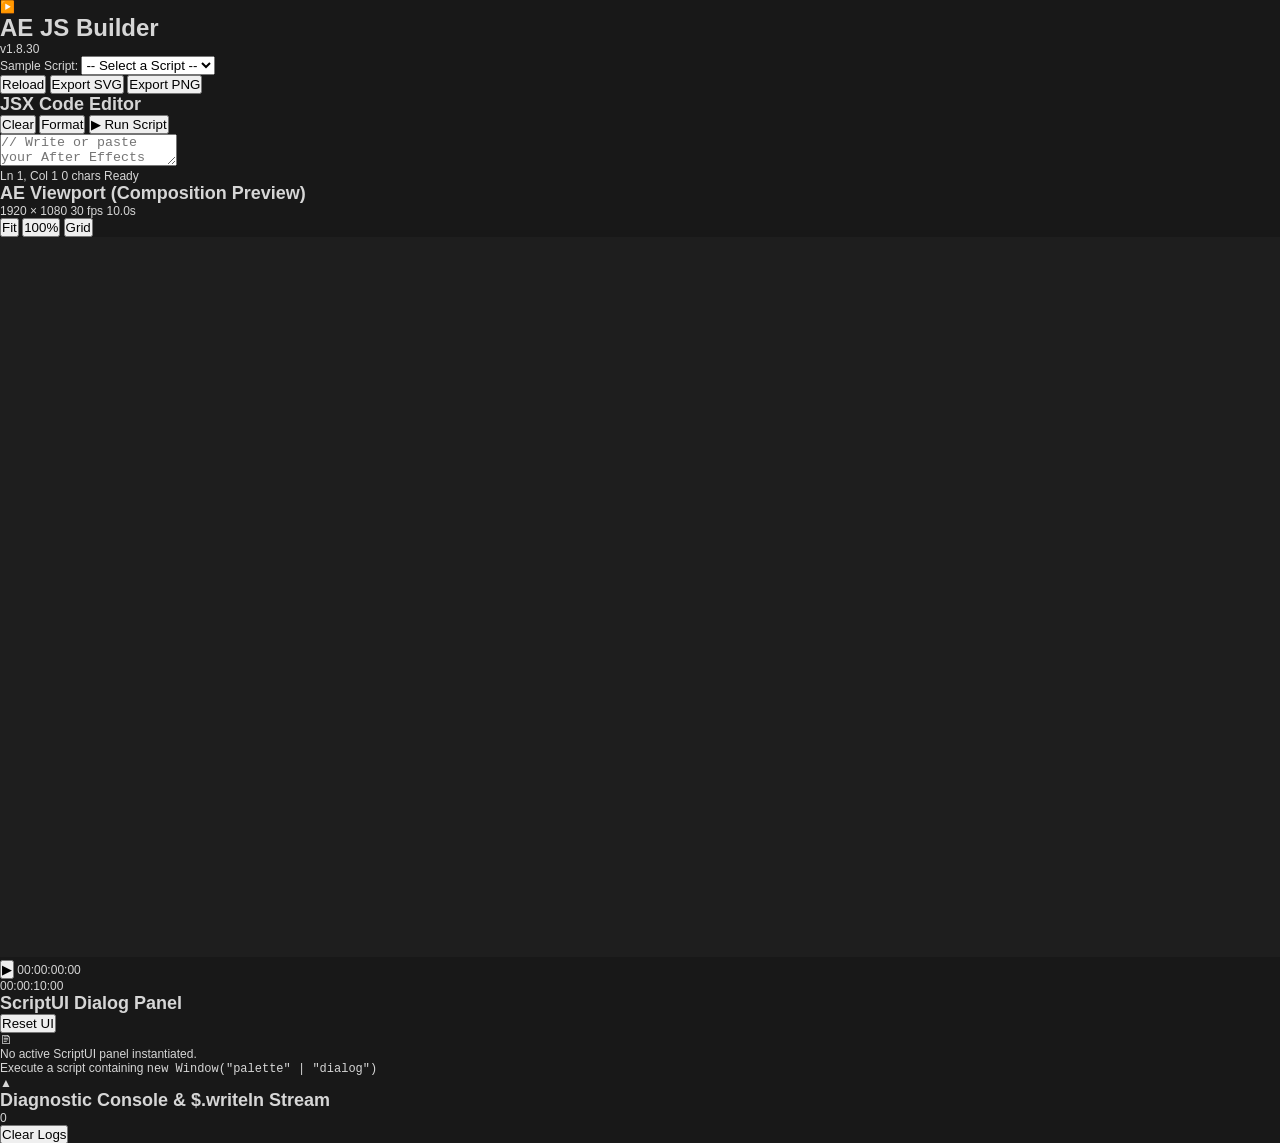
==== index.html @ 7dab16d4 "fix(divide): robust line wrapping for box text, clean point-text line/word creation and baseline loc" ====
<!DOCTYPE html>
<html lang="en">
<head>
    <meta charset="UTF-8">
    <meta name="viewport" content="width=device-width, initial-scale=1.0">
    <title>AE JS Builder - Adobe After Effects Web Simulator</title>
    <link rel="icon" type="image/x-icon" href="favicon.ico">
    <link rel="icon" type="image/png" href="favicon.png">
    <link rel="stylesheet" href="style.css?v=1.6.5">
</head>
<body>
    <div id="app">
        <!-- Top Navigation Bar -->
        <header id="top-bar">
            <div class="logo">
                <span class="logo-icon">&#9654;</span>
                <h1>AE JS Builder</h1>
                <span class="version-badge">v1.8.30</span>
            </div>
            
            <div class="header-controls">
                <!-- Script Selector Dropdown -->
                <div class="script-selector-container">
                    <label for="script-dropdown">Sample Script:</label>
                    <select id="script-dropdown">
                        <option value="">-- Select a Script --</option>
                    </select>
                </div>

                <div class="header-btn-group">
                    <button id="btn-load-sample" class="secondary-btn" title="Reload Selected Script">Reload</button>
                    <button id="btn-export-svg" class="secondary-btn" title="Export Composition as SVG">Export SVG</button>
                    <button id="btn-export-png" class="secondary-btn" title="Export Composition as PNG">Export PNG</button>
                </div>
            </div>
        </header>

        <!-- Main Workspace (Editor + Viewport + ScriptUI) -->
        <main id="workspace">
            <!-- Left Pane: Code Editor -->
            <section id="editor-pane" class="panel">
                <div class="panel-header">
                    <h2>JSX Code Editor</h2>
                    <div class="panel-actions">
                        <button id="btn-clear" class="icon-btn" title="Clear Code">Clear</button>
                        <button id="btn-format" class="icon-btn" title="Format Code">Format</button>
                        <button id="btn-run" class="primary-btn" title="Execute Script (Ctrl+Enter)">
                            <span class="play-icon">&#9654;</span> Run Script
                        </button>
                    </div>
                </div>
                <div class="editor-container">
                    <textarea id="code-editor" spellcheck="false" placeholder="// Write or paste your After Effects JSX code here..."></textarea>
                </div>
                <div class="editor-status-bar">
                    <span id="cursor-pos">Ln 1, Col 1</span>
                    <span id="char-count">0 chars</span>
                    <span id="auto-run-indicator" class="status-indicator">Ready</span>
                </div>
            </section>

            <!-- Center Divider -->
            <div id="divider-editor-viewport" class="resizer horizontal-resizer"></div>

            <!-- Center Pane: AE Composition Viewport -->
            <section id="viewport-pane" class="panel">
                <div class="panel-header">
                    <h2>AE Viewport (Composition Preview)</h2>
                    <div class="viewport-info">
                        <span id="comp-resolution">1920 &times; 1080</span>
                        <span id="comp-framerate">30 fps</span>
                        <span id="comp-duration">10.0s</span>
                    </div>
                    <div class="panel-actions">
                        <button id="btn-fit-view" class="icon-btn" title="Fit to Screen">Fit</button>
                        <button id="btn-100-view" class="icon-btn" title="Actual Size (100%)">100%</button>
                        <button id="btn-toggle-grid" class="icon-btn" title="Toggle Composition Grid">Grid</button>
                    </div>
                </div>

                <!-- Canvas / SVG Render Area -->
                <div id="viewport-stage" class="stage-container">
                    <div id="composition-frame" class="composition-artboard">
                        <svg id="ae-svg-canvas" width="100%" height="100%" viewBox="0 0 1920 1080" preserveAspectRatio="xMidYMid meet">
                            <!-- Background Composition Layer -->
                            <rect id="comp-bg" width="100%" height="100%" fill="#1e1e1e" />
                            <!-- Rendered AE Layers Stack Container -->
                            <g id="ae-layers-container"></g>
                        </svg>
                    </div>
                </div>

                <!-- Timeline / Playback Scrubber -->
                <div class="timeline-bar">
                    <button id="btn-play-pause" class="playback-btn" title="Play / Pause Spacebar">&#9654;</button>
                    <span id="timecode-display" class="timecode">00:00:00:00</span>
                    <div class="scrubber-track" id="scrubber-track">
                        <div class="scrubber-playhead" id="scrubber-playhead" style="left: 0%;"></div>
                        <div class="scrubber-progress" id="scrubber-progress" style="width: 0%;"></div>
                    </div>
                    <span id="duration-display" class="duration-code">00:00:10:00</span>
                </div>
            </section>

            <!-- Right Divider -->
            <div id="divider-viewport-scriptui" class="resizer horizontal-resizer"></div>

            <!-- Right Pane: ScriptUI Native Dialog Emulator -->
            <section id="scriptui-pane" class="panel">
                <div class="panel-header">
                    <h2>ScriptUI Dialog Panel</h2>
                    <div class="panel-actions">
                        <button id="btn-reset-ui" class="icon-btn" title="Reset UI Dialog">Reset UI</button>
                    </div>
                </div>
                <div id="scriptui-dialog-host" class="scriptui-host-container">
                    <!-- Virtual ScriptUI Window / Palette is generated dynamically here -->
                    <div id="scriptui-placeholder" class="empty-state">
                        <span class="empty-icon">&#128441;</span>
                        <p>No active ScriptUI panel instantiated.</p>
                        <p class="subtext">Execute a script containing <code>new Window("palette" | "dialog")</code></p>
                    </div>
                </div>
            </section>
        </main>

        <!-- Bottom Console / Diagnostic Log Pane -->
        <footer id="console-pane" class="panel collapsed">
            <div class="panel-header" id="console-toggle-bar">
                <div class="console-title">
                    <span class="console-chevron">&#9650;</span>
                    <h2>Diagnostic Console &amp; $.writeln Stream</h2>
                    <span id="log-count" class="badge">0</span>
                </div>
                <div class="panel-actions">
                    <button id="btn-clear-console" class="icon-btn" title="Clear Console Output">Clear Logs</button>
                </div>
            </div>
            <div class="console-output-container">
                <pre id="console-output"></pre>
            </div>
        </footer>
    </div>

    <!-- JavaScript Modules -->
    <script src="js/html-to-image.js"></script>
    <script src="js/ae-core.js?v=1.8.30"></script>
    <script src="js/scriptui.js?v=1.8.30"></script>
    <script src="js/windows-color-picker.js?v=1.8.30"></script>
    <script src="js/ae-renderer.js?v=1.8.30"></script>
    <script src="jsx/manifest.js?v=1.8.30"></script>
    <script src="samples/manifest.js?v=1.8.30"></script>
    <script src="js/presets.js?v=1.8.30"></script>
    <script src="js/app.js?v=1.8.30"></script>
</body>
</html>
---- style.css ----
/* =========================================================
   After Effects Dark Theme CSS & 3D Comp Viewport Styling
   ========================================================= */

@import url('https://fonts.googleapis.com/css2?family=Noto+Color+Emoji&display=swap');

:root {
    --bg-darkest: #181818;
    --bg-darker: #202020;
    --bg-panel: #262626;
    --bg-row-even: #252525;
    --bg-row-odd: #2a2a2a;
    --bg-header: #2f2f2f;
    --border-color: #383838;
    --border-light: #484848;
    --text-primary: #d6d6d6;
    --text-muted: #888888;
    --ae-blue: #2c8cff;
    --ae-blue-hover: #54a3ff;
    --ae-gold: #ffbe26;
    --ae-red: #ff4757;
    --ae-green: #2ed573;
    --accent: #1473e6;
    --font-ui: -apple-system, BlinkMacSystemFont, "Segoe UI", Roboto, Helvetica, Arial, "Noto Color Emoji", "Apple Color Emoji", "Segoe UI Emoji", sans-serif;
    --font-mono: "Cascadia Code", "Fira Code", Consolas, Monaco, monospace;
}

* {
    box-sizing: border-box;
    margin: 0;
    padding: 0;
    user-select: none;
}

body {
    background-color: var(--bg-darkest);
    color: var(--text-primary);
    font-family: var(--font-ui);
    font-size: 12px;
    height: 100vh;
    overflow: hidden;
    display: flex;
    flex-direction: column;
}

/* -------------------------------------------------------------
   Top Navigation Bar
   ------------------------------------------------------------- */
.ae-topbar {
    height: 42px;
    background-color: var(--bg-header);
    border-bottom: 1px solid var(--border-color);
    display: flex;
    align-items: center;
    justify-content: space-between;
    padding: 0 14px;
    flex-shrink: 0;
}

.ae-brand {
    display: flex;
    align-items: center;
    gap: 10px;
    font-weight: 600;
    font-size: 13px;
    letter-spacing: 0.5px;
}

.ae-version-badge {
    font-size: 10px;
    font-weight: 600;
    color: var(--ae-blue);
    background: rgba(44, 140, 255, 0.12);
    border: 1px solid rgba(44, 140, 255, 0.3);
    padding: 1px 7px;
    border-radius: 10px;
    letter-spacing: 0.4px;
    font-family: var(--font-mono);
    user-select: none;
}

.ae-github-link {
    display: inline-flex;
    align-items: center;
    justify-content: center;
    color: var(--text-muted);
    padding: 3px;
    border-radius: 4px;
    transition: color 0.15s ease, background-color 0.15s ease, transform 0.15s ease;
    text-decoration: none;
    margin-left: 2px;
}

.ae-github-link:hover {
    color: #ffffff;
    background-color: rgba(255, 255, 255, 0.12);
    transform: scale(1.1);
}

.ae-badge {
    background-color: #9999ff;
    color: #100030;
    font-weight: 900;
    font-size: 11px;
    padding: 2px 6px;
    border-radius: 3px;
}

.ae-topbar-center {
    display: flex;
    align-items: center;
    gap: 12px;
    margin: 0 auto;
}

.ae-preset-select {
    height: 22px;
    max-height: 22px;
    min-height: 22px;
    box-sizing: border-box;
    background-color: var(--bg-darker);
    color: var(--text-primary);
    border: 1px solid var(--border-light);
    border-radius: 3px;
    padding: 0 6px;
    font-size: 11px;
    line-height: 20px;
    outline: none;
    cursor: pointer;
    vertical-align: middle;
}

.ae-topbar-actions {
    display: flex;
    align-items: center;
    gap: 8px;
}

.ae-btn {
    height: 22px;
    max-height: 22px;
    min-height: 22px;
    box-sizing: border-box;
    background-color: #3a3a3a;
    color: var(--text-primary);
    border: 1px solid var(--border-light);
    border-radius: 3px;
    padding: 0 8px;
    font-size: 11px;
    line-height: 20px;
    cursor: pointer;
    display: inline-flex;
    align-items: center;
    justify-content: center;
    gap: 5px;
    white-space: nowrap;
    flex-shrink: 0;
    appearance: none;
    -webkit-appearance: none;
    transition: background 0.15s, border-color 0.15s;
}

.ae-btn:hover {
    background-color: #484848;
    border-color: #666;
}

.ae-btn-primary {
    background-color: var(--accent);
    color: #fff;
    border-color: #166cd7;
    font-weight: 600;
}

.ae-btn-primary:hover {
    background-color: #1880ff;
}

/* -------------------------------------------------------------
   Auto Build Topbar Switch
   ------------------------------------------------------------- */
.ae-autobuild-toggle {
    display: inline-flex;
    align-items: center;
    gap: 6px;
    cursor: pointer;
    user-select: none;
    padding: 0 7px;
    border-radius: 3px;
    background: #2a2a2a;
    border: 1px solid var(--border-light);
    height: 22px;
    max-height: 22px;
    min-height: 22px;
    box-sizing: border-box;
    transition: background 0.15s, border-color 0.15s, box-shadow 0.15s;
    flex-shrink: 0;
}

.ae-autobuild-toggle:hover {
    background: #353535;
    border-color: #666;
}

.ae-autobuild-checkbox {
    position: absolute;
    opacity: 0;
    width: 0;
    height: 0;
    pointer-events: none;
    margin: 0;
}

.ae-autobuild-slider {
    position: relative;
    display: inline-block;
    width: 26px;
    height: 14px;
    background-color: #1e1e1e;
    border-radius: 14px;
    transition: background-color 0.2s, border-color 0.2s, box-shadow 0.2s;
    border: 1px solid #484848;
    flex-shrink: 0;
}

.ae-autobuild-slider::before {
    position: absolute;
    content: "";
    height: 10px;
    width: 10px;
    left: 1px;
    top: 1px;
    background-color: #888888;
    border-radius: 50%;
    transition: transform 0.2s cubic-bezier(0.4, 0, 0.2, 1), background-color 0.2s;
}

.ae-autobuild-checkbox:checked + .ae-autobuild-slider {
    background-color: #153c6b;
    border-color: var(--ae-blue);
    box-shadow: 0 0 6px rgba(44, 140, 255, 0.35);
}

.ae-autobuild-checkbox:checked + .ae-autobuild-slider::before {
    transform: translateX(12px);
    background-color: #ffffff;
}

.ae-autobuild-label {
    font-size: 11px;
    font-weight: 600;
    color: #999999;
    letter-spacing: 0.3px;
    transition: color 0.15s;
    white-space: nowrap;
}

.ae-autobuild-checkbox:checked ~ .ae-autobuild-label {
    color: #64b5f6;
}

.ae-autobuild-toggle.active {
    background: rgba(44, 140, 255, 0.12);
    border-color: rgba(44, 140, 255, 0.45);
}

/* -------------------------------------------------------------
   Main Workspace Layout (Two-Column Split with Resizers)
   ------------------------------------------------------------- */
.ae-workspace {
    flex: 1;
    display: flex;
    flex-direction: row;
    overflow: hidden;
    min-height: 0;
    position: relative;
}

/* Left Column: Camera Preview (Top) + Properties Timeline (Bottom) */
.ae-left-column {
    display: flex;
    flex-direction: column;
    width: 58%;
    min-width: 320px;
    max-width: calc(100% - 280px);
    min-height: 0;
    overflow: hidden;
    flex-shrink: 0;
}

/* 3D Viewport / Camera Preview */
.ae-viewport-panel {
    display: flex;
    flex-direction: column;
    background-color: #1a1a1a;
    position: relative;
    overflow: hidden;
    min-height: 140px;
    height: 56%;
    flex-shrink: 0;
    transition: background-color 0.25s ease;
}

/* Right Column: Code Editor & ScriptUI Preview (Full Available Height) */
.ae-editor-panel {
    flex: 1;
    display: flex;
    flex-direction: column;
    background-color: var(--bg-darker);
    min-width: 280px;
    min-height: 0;
    height: 100%;
    overflow: hidden;
}

/* -------------------------------------------------------------
   Panel Resizers / Splitters (Horizontal & Vertical)
   ------------------------------------------------------------- */
.ae-resizer {
    background-color: var(--border-color);
    flex-shrink: 0;
    position: relative;
    z-index: 30;
    transition: background-color 0.15s ease;
}

.ae-resizer:hover,
.ae-resizer.is-dragging {
    background-color: var(--ae-blue);
}

.ae-resizer-v {
    width: 6px;
    cursor: col-resize;
    height: 100%;
}

.ae-resizer-v::after {
    content: "";
    position: absolute;
    top: 50%;
    left: 50%;
    transform: translate(-50%, -50%);
    width: 2px;
    height: 28px;
    background: rgba(255, 255, 255, 0.25);
    border-radius: 1px;
}

.ae-resizer-h {
    height: 6px;
    cursor: row-resize;
    width: 100%;
}

.ae-resizer-h::after {
    content: "";
    position: absolute;
    top: 50%;
    left: 50%;
    transform: translate(-50%, -50%);
    width: 28px;
    height: 2px;
    background: rgba(255, 255, 255, 0.25);
    border-radius: 1px;
}

body.is-resizing-v {
    cursor: col-resize !important;
    user-select: none !important;
}

body.is-resizing-h {
    cursor: row-resize !important;
    user-select: none !important;
}

body.is-resizing-v *,
body.is-resizing-h * {
    user-select: none !important;
    pointer-events: none !important;
}

body.is-resizing-v .ae-resizer-v,
body.is-resizing-h .ae-resizer-h {
    pointer-events: auto !important;
}

/* Tabs */
.ae-panel-tabs {
    height: 30px;
    background-color: var(--bg-header);
    border-bottom: 1px solid var(--border-color);
    display: flex;
    align-items: center;
    padding: 0 10px;
    gap: 4px;
}

.ae-tab {
    padding: 5px 12px;
    background: none;
    border: none;
    color: var(--text-muted);
    font-size: 11px;
    font-weight: 500;
    cursor: pointer;
    border-bottom: 2px solid transparent;
}

.ae-tab.active {
    color: #fff;
    border-bottom-color: var(--ae-blue);
    background-color: var(--bg-panel);
}

.ae-file-status {
    margin-left: auto;
    font-size: 11px;
    color: var(--ae-blue);
    background: rgba(44, 140, 255, 0.1);
    border: 1px solid rgba(44, 140, 255, 0.25);
    padding: 2px 8px;
    border-radius: 3px;
    white-space: nowrap;
    overflow: hidden;
    text-overflow: ellipsis;
    max-width: 180px;
}

.ae-drag-overlay {
    position: absolute;
    inset: 0;
    background: rgba(20, 115, 230, 0.35);
    backdrop-filter: blur(2px);
    border: 2px dashed var(--ae-blue);
    z-index: 50;
    display: flex;
    align-items: center;
    justify-content: center;
    font-size: 14px;
    font-weight: 600;
    color: #fff;
    pointer-events: none;
}

/* -------------------------------------------------------------
   3D Viewport & Interactive Camera
   ------------------------------------------------------------- */
.ae-viewport {
    flex: 1;
    position: relative;
    overflow: hidden;
    perspective: 1200px;
    perspective-origin: 50% 50%;
    cursor: grab;
}

.ae-viewport:active,
.ae-viewport.is-orbiting,
body.body-viewport-orbiting {
    cursor: grabbing !important;
}

.ae-viewport.is-panning,
body.body-viewport-panning {
    cursor: move !important;
}

.ae-viewport-overlay {
    position: absolute;
    top: 10px;
    left: 10px;
    right: 10px;
    display: flex;
    justify-content: space-between;
    align-items: center;
    z-index: 100;
    pointer-events: none;
}

.ae-viewport-header-left {
    display: flex;
    align-items: center;
    gap: 8px;
    pointer-events: auto;
}

/* Unified Panel Titles (Viewport & Effects Layers) */
.ae-panel-title {
    font-family: -apple-system, BlinkMacSystemFont, "Segoe UI", Roboto, Helvetica, Arial, sans-serif;
    font-size: 11px;
    font-weight: 700;
    line-height: 1.2;
    color: #3bd4b3;
    letter-spacing: 0.5px;
    user-select: none;
    text-shadow: 0 1px 2px rgba(0, 0, 0, 0.7);
}

.ae-viewport-panel-title,
.ae-timeline-panel-title {
    display: inline-flex;
    align-items: center;
    padding: 0 4px 0 2px;
    white-space: nowrap;
    flex-shrink: 0;
    line-height: 22px;
    height: 22px;
    user-select: none;
}

/* Unified Viewport Box Style (Referenced from Active Camera) */
.ae-cam-info,
.ae-viewport-res-select,
.ae-viewport-controls button {
    height: 22px;
    max-height: 22px;
    min-height: 22px;
    box-sizing: border-box;
    display: inline-flex;
    align-items: center;
    justify-content: center;
    margin: 0;
    padding: 0 8px;
    font-family: inherit;
    font-size: 11px;
    font-weight: 400;
    line-height: 1;
    color: #ccc;
    background: rgba(35, 35, 35, 0.85);
    backdrop-filter: blur(4px);
    border: 1px solid rgba(255, 255, 255, 0.15);
    border-radius: 3px;
    vertical-align: middle;
    white-space: nowrap;
    transition: all 0.15s ease;
}

.ae-viewport-res-select {
    cursor: pointer;
    outline: none;
    pointer-events: auto;
}

.ae-viewport-res-select:hover,
.ae-viewport-controls button:hover {
    background: rgba(60, 60, 60, 0.95);
    border-color: rgba(255, 255, 255, 0.35);
    color: #fff;
}

.ae-viewport-res-select option {
    background-color: #1e1e1e;
    color: #d6d6d6;
    font-size: 11px;
}

.ae-viewport-controls {
    pointer-events: auto;
    display: flex;
    align-items: center;
    gap: 4px;
}

.ae-viewport-controls button {
    cursor: pointer;
}

.ae-viewport-controls button#btn-viewport-theme,
.ae-viewport-controls button#btn-viewport-screenshot {
    width: 24px;
    min-width: 24px;
    padding: 0;
    color: #b8c2cc;
}

.ae-viewport-controls button#btn-viewport-theme:hover,
.ae-viewport-controls button#btn-viewport-screenshot:hover {
    color: #ffffff;
}

.ae-viewport-panel.ae-theme-bright .ae-viewport-controls button#btn-viewport-screenshot:hover {
    color: #ffffff;
    background: rgba(30, 30, 30, 0.95);
}

/* -------------------------------------------------------------
   Bright Viewport Theme (Moon/Sun toggle)
   ------------------------------------------------------------- */
.ae-viewport-panel.ae-theme-bright {
    background-color: #dcdce0;
}

.ae-viewport-panel.ae-theme-bright .ae-comp-canvas {
    background-color: rgba(255, 255, 255, 0.94);
    background-image: linear-gradient(rgba(0, 0, 0, 0.05) 1px, transparent 1px),
                      linear-gradient(90deg, rgba(0, 0, 0, 0.05) 1px, transparent 1px);
    border: 1px solid rgba(0, 0, 0, 0.25);
    box-shadow: 0 4px 30px rgba(0, 0, 0, 0.12);
}

.ae-viewport-panel.ae-theme-bright .ae-comp-guide {
    border-color: rgba(0, 0, 0, 0.25);
}

.ae-viewport-panel.ae-theme-bright .ae-comp-center-mark::before,
.ae-viewport-panel.ae-theme-bright .ae-comp-center-mark::after {
    background: rgba(0, 0, 0, 0.35);
}

.ae-viewport-panel.ae-theme-bright .ae-viewport-panel-title {
    color: #0b735f;
    text-shadow: none;
}

.ae-viewport-panel.ae-theme-bright .ae-viewport-controls button#btn-viewport-theme {
    color: #ffd166;
    border-color: rgba(255, 209, 102, 0.45);
    background: rgba(45, 40, 25, 0.90);
}

.ae-viewport-panel.ae-theme-bright .ae-viewport-controls button#btn-viewport-theme:hover {
    color: #ffe082;
    background: rgba(65, 58, 35, 0.98);
    border-color: rgba(255, 209, 102, 0.65);
}

.ae-world-scene {
    position: absolute;
    left: 50%;
    top: 50%;
    transform-style: preserve-3d;
}

.ae-camera-rig {
    position: absolute;
    left: 0;
    top: 0;
    transform-origin: 0 0 0;
    transform-style: preserve-3d;
    transition: none;
}

.ae-comp-canvas {
    position: absolute;
    left: 0;
    top: 0;
    transform-style: preserve-3d;
    background-color: rgba(25, 25, 30, 0.20); /* Semitransparent camera/comp plane (20% opacity) */
    background-image: linear-gradient(rgba(255, 255, 255, 0.04) 1px, transparent 1px), linear-gradient(90deg, rgba(255, 255, 255, 0.04) 1px, transparent 1px);
    background-size: 80px 80px;
    border: 1px solid rgba(255, 255, 255, 0.15);
    box-shadow: 0 0 50px rgba(0, 0, 0, 0.3);
}

.ae-comp-guide {
    position: absolute;
    inset: 0;
    border: 1px dashed rgba(255, 255, 255, 0.15);
    pointer-events: none;
    transform-style: preserve-3d;
}

.ae-comp-center-mark {
    position: absolute;
    left: 50%;
    top: 50%;
    width: 14px;
    height: 14px;
    transform: translate(-50%, -50%);
    pointer-events: none;
}
.ae-comp-center-mark::before {
    content: '';
    position: absolute;
    left: 6px;
    top: 0;
    width: 2px;
    height: 14px;
    background: rgba(255, 255, 255, 0.2);
}
.ae-comp-center-mark::after {
    content: '';
    position: absolute;
    top: 6px;
    left: 0;
    width: 14px;
    height: 2px;
    background: rgba(255, 255, 255, 0.2);
}

.ae-layers-container {
    position: absolute;
    inset: 0;
    transform-style: preserve-3d;
}

.ae-layer,
.ae-sublayer {
    position: absolute;
    left: 0;
    top: 0;
    transform-origin: 0 0 0;
    backface-visibility: visible;
}

.ae-layer-svg {
    position: absolute;
    left: 0;
    top: 0;
    overflow: visible;
}

/* -------------------------------------------------------------
   Script Editor & ScriptUI Dock Panel
   ------------------------------------------------------------- */
.ae-editor-content {
    flex: 1;
    display: flex;
    flex-direction: column;
    min-height: 0;
    position: relative;
}

.ae-code-textarea {
    flex: 1;
    background-color: #1c1c1c;
    color: #e0e0e0;
    font-family: var(--font-mono);
    font-size: 12px;
    line-height: 1.5;
    padding: 10px;
    border: none;
    resize: none;
    outline: none;
    user-select: text;
    white-space: pre;
    tab-size: 4;
}

.ae-console-drawer {
    height: 80px;
    background-color: #141414;
    border-top: 1px solid var(--border-color);
    padding: 6px 10px;
    font-family: var(--font-mono);
    font-size: 11px;
    overflow-y: auto;
    user-select: text;
    color: #9cdcfe;
}

.ae-console-line {
    margin-bottom: 2px;
}

.ae-console-line.error {
    color: #ff6b6b;
}

/* -------------------------------------------------------------
   ScriptUI Emulator Styling (Real Adobe UI Look & Feel)
   ------------------------------------------------------------- */
.scriptui-dock {
    flex: 1;
    padding: 10px;
    overflow-y: auto;
    overflow-x: auto;
    background-color: #1c1c1c;
    position: relative;
    display: flex;
    flex-direction: column;
    align-items: center;
    min-height: 200px;
    transition: background-color 0.15s ease, outline 0.15s ease;
}

.scriptui-dock.drag-over {
    outline: 2px dashed var(--ae-blue);
    outline-offset: -4px;
    background-color: rgba(44, 140, 255, 0.08);
}

.scriptui-window-container {
    background: #202020;
    border: 2px solid #383838;
    border-radius: 4px;
    box-shadow: 0 4px 16px rgba(0, 0, 0, 0.45);
    overflow: visible;
    width: 480px;
    min-width: 260px;
    min-height: 200px;
    margin: 0 auto;
    font-size: 11px;
    color: #cccccc;
    font-family: var(--font-ui);
    position: relative;
    display: flex;
    flex-direction: column;
    box-sizing: border-box;
    transition: border-color 0.12s ease, box-shadow 0.12s ease;
}

/* Focused Panel: Blue Outline (Matches image_4.png, image_5.png, image_6.png) */
.scriptui-window-container.is-focused {
    border-color: #4096f3 !important;
    box-shadow: 0 0 0 1px rgba(64, 150, 243, 0.4), 0 12px 36px rgba(0, 0, 0, 0.7) !important;
}

.scriptui-window-container.scriptui-floating {
    position: fixed !important;
    z-index: 10000 !important;
    margin: 0 !important;
    max-width: none !important;
    max-height: calc(100vh - 40px) !important;
    box-shadow: 0 14px 40px rgba(0, 0, 0, 0.8), 0 0 0 1px rgba(255, 255, 255, 0.1) !important;
}

.scriptui-window-container.is-dragging {
    opacity: 0.94;
    box-shadow: 0 18px 50px rgba(0, 0, 0, 0.9), 0 0 0 2px #4096f3 !important;
}

/* Floating Window OS Titlebar (Shown ONLY when undocked, matches image_4.png) */
.scriptui-floating-titlebar {
    display: none;
    height: 26px;
    background: #ececec;
    align-items: center;
    justify-content: space-between;
    padding-left: 10px;
    cursor: grab;
    user-select: none;
    border-bottom: 1px solid #d0d0d0;
    flex-shrink: 0;
}

.scriptui-window-container.scriptui-floating .scriptui-floating-titlebar {
    display: flex;
}

.scriptui-floating-titlebar:active,
.scriptui-floating-titlebar.is-dragging {
    cursor: grabbing;
}

.scriptui-floating-title-text {
    font-size: 12px;
    font-weight: 500;
    color: #222222;
    overflow: hidden;
    text-overflow: ellipsis;
    white-space: nowrap;
}

.scriptui-floating-close-btn {
    width: 38px;
    height: 26px;
    background: #c75050;
    color: #ffffff;
    border: none;
    display: flex;
    align-items: center;
    justify-content: center;
    cursor: pointer;
    font-size: 14px;
    line-height: 1;
    transition: background-color 0.15s ease;
    margin: 0;
    padding: 0;
}

.scriptui-floating-close-btn:hover {
    background: #e81123;
}

/* Panel Tab Bar (Matches image_2.png and image_4.png) */
.scriptui-tab-bar-ae {
    display: flex;
    align-items: center;
    background: #1e1e1e;
    padding: 6px 12px 4px 12px;
    border-bottom: 1px solid #2d2d2d;
    user-select: none;
    position: relative;
    flex-shrink: 0;
    cursor: grab;
}

.scriptui-tab-bar-ae:active {
    cursor: grabbing;
}

.scriptui-tab-item-ae {
    display: inline-flex;
    align-items: center;
    gap: 6px;
    position: relative;
    padding-bottom: 3px;
    border-bottom: 2px solid #4096f3;
}

.scriptui-tab-title-ae {
    font-size: 11px;
    font-weight: 600;
    color: #e0e0e0;
    letter-spacing: 0.3px;
    white-space: nowrap;
}

.scriptui-hamburger-btn {
    background: transparent;
    border: none;
    color: #aaaaaa;
    cursor: pointer;
    padding: 2px 4px;
    border-radius: 2px;
    display: inline-flex;
    align-items: center;
    justify-content: center;
    line-height: 1;
    font-size: 13px;
    font-weight: bold;
    transition: color 0.12s ease, background-color 0.12s ease;
}

.scriptui-hamburger-btn:hover {
    color: #ffffff;
    background-color: rgba(255, 255, 255, 0.15);
}

/* After Effects Context Menu (Matches image_2.png) */
.scriptui-panel-menu {
    position: absolute;
    top: 32px;
    left: 12px;
    background-color: #f9f9f9;
    border: 1px solid #c8c8c8;
    border-radius: 4px;
    box-shadow: 0 4px 18px rgba(0, 0, 0, 0.45);
    z-index: 20000;
    padding: 4px 0;
    min-width: 200px;
    font-family: -apple-system, BlinkMacSystemFont, "Segoe UI", Roboto, Helvetica, Arial, sans-serif;
    user-select: none;
}

.scriptui-menu-item {
    padding: 6px 16px;
    font-size: 12px;
    color: #1a1a1a;
    cursor: pointer;
    display: flex;
    justify-content: space-between;
    align-items: center;
    transition: background-color 0.08s ease, color 0.08s ease;
}

.scriptui-menu-item:hover:not(.disabled) {
    background-color: #0078d4;
    color: #ffffff;
}

.scriptui-menu-item.disabled {
    color: #9e9e9e;
    cursor: default;
}

.scriptui-menu-item .menu-arrow {
    font-size: 10px;
    color: #777777;
    margin-left: 12px;
}

.scriptui-menu-item:hover:not(.disabled) .menu-arrow {
    color: #ffffff;
}

.scriptui-window-body {
    padding: 8px 10px 10px 10px;
    overflow-y: auto;
    overflow-x: hidden;
    flex: 1;
}

/* Resize Handles / Border Lines: Active on both docked and floating windows */
.scriptui-resizer-right,
.scriptui-resizer-left,
.scriptui-resizer-bottom,
.scriptui-resizer-corner,
.scriptui-resizer-corner-bl {
    display: block;
    position: absolute;
    box-sizing: border-box;
    user-select: none;
    -webkit-user-select: none;
    touch-action: none;
    background: transparent;
}

/* Right border line */
.scriptui-resizer-right {
    right: -6px;
    top: 0;
    width: 12px;
    height: 100%;
    cursor: ew-resize;
    z-index: 50;
}

/* Left border line */
.scriptui-resizer-left {
    left: -6px;
    top: 0;
    width: 12px;
    height: 100%;
    cursor: ew-resize;
    z-index: 50;
}

/* Bottom border line */
.scriptui-resizer-bottom {
    bottom: -6px;
    left: 0;
    width: 100%;
    height: 12px;
    cursor: ns-resize;
    z-index: 50;
}

/* Bottom-Right corner */
.scriptui-resizer-corner,
.scriptui-resizer-corner-br {
    right: -7px;
    bottom: -7px;
    width: 20px;
    height: 20px;
    cursor: nwse-resize;
    z-index: 55;
}

/* Bottom-Left corner */
.scriptui-resizer-corner-bl {
    left: -7px;
    bottom: -7px;
    width: 20px;
    height: 20px;
    cursor: nesw-resize;
    z-index: 55;
}

/* Universal hover feedback on all border lines & corners */
.scriptui-resizer-right:hover,
.scriptui-resizer-left:hover {
    background: rgba(64, 150, 243, 0.45);
}

.scriptui-resizer-bottom:hover {
    background: rgba(64, 150, 243, 0.45);
}

.scriptui-resizer-corner:hover,
.scriptui-resizer-corner-bl:hover {
    background: rgba(64, 150, 243, 0.65);
    border-radius: 2px;
}

/* Resizing active global state */
.scriptui-resizing-active,
.scriptui-resizing-active * {
    user-select: none !important;
}

.scriptui-window-container.is-resizing {
    box-shadow: 0 0 0 2px #4096f3, 0 12px 36px rgba(0, 0, 0, 0.7) !important;
}

/* Undocked Placeholder inside Dock Host */
.scriptui-undocked-placeholder {
    display: flex;
    flex-direction: column;
    align-items: center;
    justify-content: center;
    padding: 30px 20px;
    text-align: center;
    background: #232323;
    border: 1px dashed #3e3e3e;
    border-radius: 4px;
    margin: 20px auto;
    max-width: 420px;
    gap: 12px;
}
.scriptui-placeholder-icon {
    color: var(--ae-blue);
    opacity: 0.85;
}
.scriptui-placeholder-title {
    font-size: 13px;
    font-weight: 600;
    color: #e0e0e0;
}
.scriptui-placeholder-desc {
    font-size: 11px;
    color: #888888;
    line-height: 1.4;
    max-width: 340px;
}
.scriptui-placeholder-actions {
    display: flex;
    gap: 8px;
    margin-top: 4px;
}

.scriptui-panel {
    border: 1px solid #363636;
    border-radius: 3px;
    padding: 6px 8px 8px 8px;
    margin-bottom: 6px;
    background: transparent;
}

.scriptui-panel legend {
    padding: 0 4px;
    color: #aaaaaa;
    font-size: 11px;
    font-weight: 500;
}

/* ScriptUI TabbedPanel & Tabs (Flat Native AE Style) */
.scriptui-tabbedpanel {
    display: flex;
    flex-direction: column;
    width: 100%;
    margin-top: 2px;
    margin-bottom: 6px;
    border: none;
    border-radius: 0;
    background: transparent;
    overflow: visible;
}

.scriptui-tab-bar {
    display: flex;
    background: transparent;
    border-bottom: 1px solid #383838;
    padding: 0 2px;
    gap: 2px;
}

.scriptui-tab-btn {
    background: transparent;
    color: #888888;
    border: 1px solid transparent;
    border-bottom: none;
    border-top-left-radius: 3px;
    border-top-right-radius: 3px;
    padding: 3px 10px;
    font-size: 11px;
    font-weight: 500;
    cursor: pointer;
    transition: color 0.15s ease, background-color 0.15s ease;
    user-select: none;
}

.scriptui-tab-btn:hover {
    background: #2a2a2a;
    color: #cccccc;
}

.scriptui-tab-btn.active {
    background: #282828;
    color: #f0f0f0;
    border: 1px solid #383838;
    border-bottom: 1px solid #282828;
    font-weight: 600;
    position: relative;
    bottom: -1px;
    box-shadow: none;
}

.scriptui-tab-body {
    padding: 4px 0 0 0;
    background: transparent;
}

.scriptui-tab-content {
    display: flex;
    flex-direction: column;
    gap: 6px;
}

.scriptui-group {
    display: flex;
    align-items: center;
    gap: 6px;
    width: 100%;
    min-height: 22px;
}

.scriptui-statictext {
    font-size: 11px;
    color: #cccccc;
    line-height: 18px;
    user-select: none;
}

.scriptui-button {
    background: #252525;
    color: #cccccc;
    border: 1px solid #383838;
    border-radius: 3px;
    padding: 3px 10px;
    font-size: 11px;
    font-weight: 500;
    font-family: var(--font-ui);
    cursor: pointer;
    transition: background-color 0.1s ease, border-color 0.1s ease, color 0.1s ease;
    user-select: none;
    line-height: 16px;
    min-height: 22px;
    white-space: nowrap;
    box-sizing: border-box;
    display: inline-flex;
    align-items: center;
    justify-content: center;
}
.scriptui-button:hover {
    background: #323232;
    border-color: #484848;
    color: #ffffff;
}
.scriptui-button:active {
    background: #1c1c1c;
    border-color: #303030;
}

.scriptui-edittext {
    background: #181818;
    color: #d8d8d8;
    border: 1px solid #383838;
    border-radius: 2px;
    padding: 0 4px;
    font-size: 11px;
    font-family: var(--font-ui);
    height: 20px;
    line-height: 20px;
    outline: none;
    user-select: text;
    text-align: center;
    box-sizing: border-box;
}
.scriptui-edittext.multiline {
    height: auto;
    min-height: 52px;
    line-height: 1.4;
    text-align: left;
    padding: 6px 8px;
    resize: vertical;
    white-space: pre-wrap;
    word-break: break-word;
}
.scriptui-edittext:focus {
    border-color: #1473e6;
    background: #141414;
    color: #ffffff;
}

/* Custom Native Adobe CC Dark Slider */
.scriptui-slider-container {
    display: flex;
    align-items: center;
    flex: 1;
    min-width: 60px;
    height: 20px;
}

.scriptui-slider {
    -webkit-appearance: none;
    appearance: none;
    width: 100%;
    height: 2px;
    background: #161616;
    border-radius: 1px;
    border-top: 1px solid #111111;
    border-bottom: 1px solid #303030;
    outline: none;
    cursor: pointer;
    margin: 0;
    padding: 0;
}

.scriptui-slider::-webkit-slider-runnable-track {
    width: 100%;
    height: 2px;
    cursor: pointer;
    background: #161616;
    border-radius: 1px;
    border-top: 1px solid #111111;
    border-bottom: 1px solid #303030;
}

.scriptui-slider::-webkit-slider-thumb {
    -webkit-appearance: none;
    appearance: none;
    width: 10px;
    height: 10px;
    border-radius: 50%;
    background: #4d4d4d;
    border: 1px solid #282828;
    box-shadow: 0 1px 2px rgba(0, 0, 0, 0.4);
    cursor: pointer;
    margin-top: -4px;
    transition: background 0.1s ease;
}

.scriptui-slider::-webkit-slider-thumb:hover {
    background: #626262;
}

.scriptui-slider:active::-webkit-slider-thumb {
    background: #757575;
}

.scriptui-slider::-moz-range-track {
    width: 100%;
    height: 2px;
    cursor: pointer;
    background: #161616;
    border-radius: 1px;
    border: 1px solid #303030;
}

.scriptui-slider::-moz-range-thumb {
    width: 10px;
    height: 10px;
    border-radius: 50%;
    background: #4d4d4d;
    border: 1px solid #282828;
    cursor: pointer;
}

.scriptui-slider:disabled {
    opacity: 0.35;
    cursor: not-allowed;
}

.scriptui-slider:disabled::-webkit-slider-thumb {
    background: #333333;
    border-color: #222222;
    cursor: not-allowed;
}

/* Checkbox & Radio */
.scriptui-checkbox-label, .scriptui-radio-label {
    display: inline-flex;
    align-items: center;
    gap: 6px;
    cursor: pointer;
    font-size: 11px;
    color: #cccccc;
    user-select: none;
    min-height: 20px;
}

.scriptui-checkbox-label input[type="checkbox"],
.scriptui-radio-label input[type="radio"] {
    -webkit-appearance: none;
    appearance: none;
    width: 12px;
    height: 12px;
    margin: 0;
    background: #181818;
    border: 1px solid #424242;
    border-radius: 2px;
    outline: none;
    cursor: pointer;
    position: relative;
    display: flex;
    align-items: center;
    justify-content: center;
    flex-shrink: 0;
}

.scriptui-checkbox-label input[type="checkbox"]:hover,
.scriptui-radio-label input[type="radio"]:hover {
    border-color: #555555;
    background: #202020;
}

.scriptui-checkbox-label input[type="checkbox"]:checked {
    background: #181818;
    border-color: #555555;
}

.scriptui-checkbox-label input[type="checkbox"]:checked::after {
    content: "";
    position: absolute;
    left: 3px;
    top: 1px;
    width: 3px;
    height: 6px;
    border: solid #d8d8d8;
    border-width: 0 1.5px 1.5px 0;
    transform: rotate(45deg);
}

.scriptui-radio-label input[type="radio"] {
    border-radius: 50%;
}

.scriptui-radio-label input[type="radio"]:checked::after {
    content: "";
    width: 4px;
    height: 4px;
    border-radius: 50%;
    background: #d8d8d8;
}

.scriptui-dropdown {
    background: #181818;
    color: #e0e0e0;
    border: 1px solid #383838;
    border-radius: 3px;
    padding: 2px 6px;
    font-size: 12px;
    font-family: var(--font-ui, system-ui, -apple-system, sans-serif);
    height: 26px;
    min-height: 26px;
    line-height: 20px;
    outline: none;
    cursor: pointer;
    box-sizing: border-box;
    vertical-align: middle;
}
.scriptui-dropdown:focus {
    border-color: #1473e6;
}

/* ListBox */
.scriptui-listbox {
    background: #181818;
    color: #e0e0e0;
    border: 1px solid #383838;
    border-radius: 3px;
    padding: 3px;
    font-size: 11px;
    font-family: var(--font-ui, system-ui, -apple-system, sans-serif);
    outline: none;
    box-sizing: border-box;
    width: 100%;
}
.scriptui-listbox option {
    padding: 3px 6px;
    border-radius: 2px;
}
.scriptui-listbox option:checked {
    background: #1473e6 linear-gradient(0deg, #1473e6 0%, #1473e6 100%);
    color: #ffffff;
}

/* Scrollbar */
.scriptui-scrollbar {
    -webkit-appearance: none;
    appearance: none;
    width: 100%;
    height: 10px;
    background: #181818;
    border: 1px solid #333333;
    border-radius: 3px;
    outline: none;
    cursor: pointer;
}
.scriptui-scrollbar::-webkit-slider-thumb {
    -webkit-appearance: none;
    appearance: none;
    width: 24px;
    height: 8px;
    background: #4a4a4a;
    border: 1px solid #606060;
    border-radius: 2px;
}

/* Progressbar */
.scriptui-progressbar {
    -webkit-appearance: none;
    appearance: none;
    width: 100%;
    height: 12px;
    border-radius: 3px;
    overflow: hidden;
    background: #181818;
    border: 1px solid #333333;
}
.scriptui-progressbar::-webkit-progress-bar {
    background: #181818;
}
.scriptui-progressbar::-webkit-progress-value {
    background: #1473e6;
    border-radius: 2px;
}

/* IconButton */
.scriptui-button.scriptui-iconbutton {
    display: inline-flex;
    align-items: center;
    justify-content: center;
    gap: 4px;
}

/* Subtle ScriptUI Footer Links */
.scriptui-statictext.scriptui-link {
    color: #888888 !important;
    font-size: 10px;
    cursor: pointer !important;
    text-decoration: none;
    opacity: 0.8;
    transition: color 0.15s ease, opacity 0.15s ease;
    display: inline-block;
    padding: 1px 2px;
}

.scriptui-statictext.scriptui-link:hover {
    color: #bbbbbb !important;
    text-decoration: underline;
    opacity: 1;
}

/* -------------------------------------------------------------
   Bottom Timeline & Layer Inspector (Exact AE Replication)
   ------------------------------------------------------------- */
.ae-bottom-section {
    flex: 1;
    display: flex;
    flex-direction: column;
    background-color: var(--bg-panel);
    min-height: 200px;
    overflow: hidden;
}

.ae-timeline-header {
    height: 28px;
    background-color: var(--bg-header);
    border-bottom: 1px solid var(--border-color);
    display: flex;
    align-items: center;
    padding: 0 10px;
    font-size: 11px;
    color: var(--text-muted);
    flex-shrink: 0;
    overflow: hidden;
    gap: 6px;
    box-sizing: border-box;
}

.ae-comp-breadcrumbs {
    display: inline-flex;
    align-items: center;
    gap: 6px;
    margin: 0;
    padding: 0;
    flex-shrink: 0;
}

.ae-layers-tree {
    flex: 1;
    overflow-y: auto;
    overflow-x: auto;
}

/* Layer Row */
.ae-layer-row {
    background-color: var(--bg-row-even);
    border-bottom: 1px solid #2e2e2e;
    font-size: 12px;
}
.ae-layer-row:nth-child(odd) {
    background-color: var(--bg-row-odd);
}

.ae-layer-main-bar {
    height: 26px;
    display: flex;
    align-items: center;
    padding: 0 8px;
    cursor: pointer;
    min-width: 520px;
}
.ae-layer-main-bar:hover {
    background-color: #333333;
}
.ae-layer-main-bar.selected {
    background-color: #2b3d56;
}

.ae-twirl {
    width: 16px;
    height: 16px;
    display: inline-flex;
    align-items: center;
    justify-content: center;
    color: #888;
    cursor: pointer;
    transition: transform 0.15s;
}
.ae-twirl.open {
    transform: rotate(90deg);
}

.ae-color-tag {
    width: 10px;
    height: 10px;
    border-radius: 2px;
    margin: 0 6px;
    flex-shrink: 0;
}

.ae-layer-num {
    color: #888;
    font-size: 11px;
    width: 20px;
    flex-shrink: 0;
}

.ae-layer-icon {
    margin-right: 6px;
    color: #aaa;
    font-size: 11px;
}

.ae-layer-title {
    font-weight: 500;
    color: var(--text-primary);
    min-width: 140px;
    max-width: 280px;
    white-space: nowrap;
    overflow: hidden;
    text-overflow: ellipsis;
    transition: text-indent 0.15s ease;
}

.ae-layer-title.is-nested {
    font-weight: 400;
    color: #e2e8f0;
}

.ae-nesting-indicator {
    display: inline-block;
    color: #818cf8;
    margin-right: 3px;
    font-family: var(--font-mono, monospace);
    font-size: 11px;
    font-weight: 600;
    opacity: 0.85;
}

/* Composition Breadcrumbs in Timeline Header */
.ae-comp-breadcrumbs {
    display: inline-flex;
    align-items: center;
    gap: 6px;
    margin: 0;
    padding: 0;
    flex-shrink: 0;
}

.ae-comp-breadcrumb-item {
    height: 22px;
    max-height: 22px;
    min-height: 22px;
    background: #252525;
    border: 1px solid var(--border-light);
    color: var(--text-muted);
    border-radius: 3px;
    padding: 0 8px;
    margin: 0;
    display: inline-flex;
    align-items: center;
    justify-content: center;
    gap: 5px;
    cursor: pointer;
    box-sizing: border-box;
    flex-shrink: 0;
    line-height: 1;
    font-family: inherit;
    font-size: 11px;
    font-weight: 500;
    white-space: nowrap;
    appearance: none;
    -webkit-appearance: none;
    max-width: 140px;
    vertical-align: middle;
    transition: all 0.15s ease;
}

.ae-comp-breadcrumb-item span.ae-comp-name {
    display: inline-block;
    max-width: 110px;
    white-space: nowrap;
    overflow: hidden;
    text-overflow: ellipsis;
    vertical-align: middle;
    line-height: 1;
}

.ae-comp-breadcrumb-item:hover {
    color: #ffffff;
    background: #383838;
}

.ae-comp-breadcrumb-item.active {
    background: #1e3a5f;
    border-color: #3b82f6;
    color: #93c5fd;
    font-weight: 600;
}

.ae-comp-icon {
    display: inline-block;
    vertical-align: middle;
    flex-shrink: 0;
}

/* Precomposition Badges, Buttons, and Nesting Styles */
.ae-badge-precomp {
    background: #5e35b1 !important;
    color: #fff !important;
    border: 1px solid #7e57c2 !important;
    font-weight: 600;
    letter-spacing: 0.5px;
    padding: 1px 5px;
    font-size: 9px;
    border-radius: 2px;
}

.ae-badge-nested {
    background: #2d3748 !important;
    color: #a0aec0 !important;
    border: 1px solid #4a5568 !important;
    font-size: 9px;
    padding: 1px 4px;
    border-radius: 2px;
}

.ae-badge-comp-dims {
    color: #888;
    font-size: 10px;
    font-family: var(--font-mono, monospace);
    margin-left: 4px;
    padding: 0 4px;
}

.ae-btn-open-comp, .ae-btn-open-comp-inline {
    background: #252830;
    color: #93c5fd;
    border: 1px solid rgba(59, 130, 246, 0.4);
    border-radius: 3px;
    padding: 1px 6px;
    font-size: 10px;
    cursor: pointer;
    margin-left: 6px;
    display: inline-flex;
    align-items: center;
    gap: 3px;
    transition: all 0.15s ease;
}

.ae-btn-open-comp:hover, .ae-btn-open-comp-inline:hover {
    background: #1e3a5f;
    border-color: #3b82f6;
    color: #fff;
}

.ae-nested-comp-group {
    background: rgba(15, 23, 42, 0.4);
    border-left: 2px solid #5e35b1;
    margin: 4px 0 6px 12px;
    border-radius: 0 4px 4px 0;
}

.ae-nested-comp-group .ae-prop-group-header {
    background: rgba(94, 53, 177, 0.15);
    padding: 4px 8px;
    font-size: 11px;
    color: #d8b4fe;
}

.ae-nested-comp-items {
    padding-left: 4px;
    border-left: 1px dashed rgba(126, 87, 194, 0.4);
    margin-left: 10px;
}

.ae-layer-row.is-nested {
    border-left: 2px solid rgba(94, 53, 177, 0.3);
}

.ae-layer-row.is-precomp-row > .ae-layer-main-bar {
    background-color: rgba(94, 53, 177, 0.08);
}
.ae-layer-row.is-precomp-row > .ae-layer-main-bar:hover {
    background-color: rgba(94, 53, 177, 0.2);
}

/* Switches & 3D Cube Icon */
.ae-switches {
    width: 140px;
    display: flex;
    align-items: center;
    justify-content: flex-end;
    gap: 8px;
    padding-right: 12px;
}

.ae-switch-3d {
    width: 18px;
    height: 18px;
    border: 1px solid #555;
    border-radius: 2px;
    display: flex;
    align-items: center;
    justify-content: center;
    cursor: pointer;
    background: #222;
    transition: all 0.15s;
}
.ae-switch-3d:hover {
    border-color: #888;
}
.ae-switch-3d.active {
    background: #3a4a60;
    border-color: var(--ae-blue);
}
.ae-cube-icon {
    width: 10px;
    height: 10px;
    border: 1px solid #aaa;
    transform: rotate(45deg);
}
.ae-switch-3d.active .ae-cube-icon {
    border-color: #fff;
    background-color: var(--ae-blue);
}

/* Shy Switch & Global Shy Button (Authentic AE Kilroy / Shy Guy) */
.ae-global-shy-btn {
    width: 22px;
    height: 22px;
    max-height: 22px;
    min-height: 22px;
    background: #252525;
    border: 1px solid var(--border-light);
    color: var(--text-muted);
    border-radius: 3px;
    padding: 0;
    margin: 0;
    display: inline-flex;
    align-items: center;
    justify-content: center;
    cursor: pointer;
    box-sizing: border-box;
    flex-shrink: 0;
    line-height: 1;
    vertical-align: middle;
    appearance: none;
    -webkit-appearance: none;
    transition: all 0.15s ease;
}
.ae-global-shy-btn svg.ae-shy-icon {
    display: block;
    width: 14px;
    height: 14px;
    margin: 0;
}
.ae-global-shy-btn:hover {
    color: #ffffff;
    background: #383838;
}
.ae-global-shy-btn.active {
    background: #1c3b66;
    border-color: var(--ae-blue);
    color: #64b5f6;
}

/* Dummy Text Button (aligned right in timeline header, same 22px size as shy button) */
.ae-dummy-text-btn {
    width: 22px;
    height: 22px;
    max-height: 22px;
    min-height: 22px;
    background: #252525;
    border: 1px solid var(--border-light);
    color: var(--text-muted);
    border-radius: 3px;
    padding: 0;
    margin: 0 0 0 auto;
    display: inline-flex;
    align-items: center;
    justify-content: center;
    cursor: pointer;
    box-sizing: border-box;
    flex-shrink: 0;
    line-height: 1;
    vertical-align: middle;
    appearance: none;
    -webkit-appearance: none;
    transition: all 0.15s ease;
}
.ae-dummy-text-btn svg.ae-type-icon {
    display: block;
    width: 14px;
    height: 14px;
    margin: 0;
}
.ae-dummy-text-btn:hover {
    color: #ffffff;
    background: #383838;
    border-color: #555555;
}
.ae-dummy-text-btn:active {
    background: #1c3b66;
    border-color: var(--ae-blue);
    color: #64b5f6;
}

/* Clear Composition Button (Sparkles ✨ icon, aligned after dummy text button) */
.ae-clear-comp-btn {
    width: 22px;
    height: 22px;
    max-height: 22px;
    min-height: 22px;
    background: #252525;
    border: 1px solid var(--border-light);
    color: var(--text-muted);
    border-radius: 3px;
    padding: 0;
    margin: 0;
    display: inline-flex;
    align-items: center;
    justify-content: center;
    cursor: pointer;
    box-sizing: border-box;
    flex-shrink: 0;
    line-height: 1;
    vertical-align: middle;
    appearance: none;
    -webkit-appearance: none;
    transition: all 0.15s ease;
}
.ae-clear-comp-btn svg.ae-sparkles-icon {
    display: block;
    width: 14px;
    height: 14px;
    margin: 0;
}
.ae-clear-comp-btn:hover {
    color: #ffffff;
    background: #383838;
    border-color: #555555;
}
.ae-clear-comp-btn:active {
    background: #1c3b66;
    border-color: var(--ae-blue);
    color: #64b5f6;
}

.ae-switch-shy {
    width: 18px;
    height: 18px;
    border: 1px solid #444;
    border-radius: 2px;
    display: flex;
    align-items: center;
    justify-content: center;
    cursor: pointer;
    background: #222;
    color: #777;
    transition: all 0.15s;
}
.ae-switch-shy:hover {
    border-color: #888;
    color: #ccc;
}
.ae-switch-shy.active {
    background: #1c3b66;
    border-color: var(--ae-blue);
    color: #64b5f6;
}
.ae-switch-shy.locked {
    cursor: not-allowed;
    background: #2a2416;
    border-color: #786016;
    color: var(--ae-gold);
    opacity: 0.85;
}
.ae-switch-shy.locked:hover {
    border-color: var(--ae-gold);
    color: #ffd166;
}

.ae-badge-ui-locked {
    font-size: 9px;
    font-weight: 700;
    color: #ffbe26;
    background: rgba(255, 190, 38, 0.15);
    border: 1px solid rgba(255, 190, 38, 0.4);
    border-radius: 2px;
    padding: 1px 5px;
    letter-spacing: 0.5px;
    margin-right: 6px;
    user-select: none;
    display: inline-flex;
    align-items: center;
    justify-content: center;
    height: 16px;
    box-sizing: border-box;
    vertical-align: middle;
}
.ae-badge-eye {
    padding: 0 5px;
    cursor: help;
    transition: background 0.15s ease, border-color 0.15s ease;
}
.ae-badge-eye:hover {
    background: rgba(255, 190, 38, 0.28);
    border-color: rgba(255, 190, 38, 0.65);
}
.ae-badge-eye svg {
    display: block;
}

.ae-badge-parent {
    padding: 0 4px;
    cursor: help;
    transition: background 0.15s ease, border-color 0.15s ease;
}
.ae-badge-parent:hover {
    background: rgba(255, 82, 82, 0.35);
    border-color: rgba(255, 82, 82, 0.7);
}
.ae-badge-parent svg {
    display: block;
}

.ae-shy-notice {
    padding: 8px 16px;
    color: #888;
    font-size: 11px;
    font-style: italic;
    background: rgba(255, 255, 255, 0.02);
    border-bottom: 1px solid #282828;
}

/* -------------------------------------------------------------
   Expressions Formatting
   ------------------------------------------------------------- */
.ae-expr-icon {
    font-weight: 900;
    font-size: 14px;
    line-height: 1;
    font-family: monospace;
    display: inline-flex;
    align-items: center;
    justify-content: center;
    margin: 0;
}

/* Per-Property Toggle Expression Switch (=) */
.ae-prop-expr-toggle {
    width: 15px;
    height: 15px;
    background: transparent;
    border: 1px solid transparent;
    border-radius: 2px;
    color: #666666;
    font-size: 11px;
    font-weight: bold;
    font-family: monospace;
    line-height: 1;
    display: inline-flex;
    align-items: center;
    justify-content: center;
    cursor: pointer;
    margin-right: 4px;
    padding: 0;
    transition: all 0.15s ease;
    user-select: none;
    vertical-align: middle;
    flex-shrink: 0;
}
.ae-prop-expr-toggle:hover {
    color: #ffd166;
    background: rgba(255, 209, 102, 0.15);
    border-color: rgba(255, 209, 102, 0.4);
}
.ae-prop-expr-toggle.active {
    color: #ffd166;
    background: rgba(255, 209, 102, 0.12);
    border-color: rgba(255, 209, 102, 0.35);
}
.ae-prop-expr-toggle.disabled {
    color: #555555;
    opacity: 0.6;
}
.ae-prop-expr-toggle .ae-expr-icon {
    font-size: 11px;
}

/* Expression Formula Badge in Timeline */
.ae-expr-badge {
    background: #332608;
    color: #ffd166;
    border: 1px solid #664d10;
    border-radius: 3px;
    padding: 0 5px;
    font-size: 9.5px;
    font-family: var(--font-mono, monospace);
    font-weight: 500;
    cursor: pointer;
    margin-left: 6px;
    display: inline-flex;
    align-items: center;
    gap: 3px;
    max-width: 220px;
    overflow: hidden;
    text-overflow: ellipsis;
    white-space: nowrap;
    vertical-align: middle;
    line-height: 15px;
    height: 16px;
    box-sizing: border-box;
}
.ae-expr-badge:hover {
    background: #4a380d;
    border-color: #ffd166;
}
.ae-expr-badge-icon {
    font-weight: 900;
    color: #ffd166;
}

/* Compact 2:1 Sequential Property Evaluation Switch */
.ae-prop-eval-btn {
    width: 32px;
    height: 16px;
    background: #181818;
    border: 1px solid #3c3c3c;
    border-radius: 3px;
    padding: 0;
    margin: 0 6px 0 0;
    display: inline-flex;
    align-items: center;
    justify-content: center;
    cursor: pointer;
    flex-shrink: 0;
    transition: all 0.15s ease;
    user-select: none;
    box-sizing: border-box;
    vertical-align: middle;
    overflow: hidden;
}

.ae-prop-eval-btn:hover {
    border-color: #888888;
}

.ae-prop-eval-btn:active {
    transform: scale(0.94);
}

.ae-eval-color-box {
    width: 100%;
    height: 100%;
    border-radius: 2px;
    display: flex;
    align-items: center;
    justify-content: space-between;
    padding: 0 3px 0 4px;
    box-sizing: border-box;
    pointer-events: none;
    overflow: hidden;
    position: relative;
    transition: background 0.15s ease, background-color 0.15s ease;
}

.ae-eval-letter {
    font-family: -apple-system, BlinkMacSystemFont, "Segoe UI", Roboto, Helvetica, Arial, sans-serif;
    font-size: 9px;
    font-weight: 900;
    line-height: 1;
    text-align: left;
    pointer-events: none;
    user-select: none;
    text-shadow: 0 0 2px rgba(0, 0, 0, 0.7);
}

.ae-eval-knob {
    width: 8px;
    height: 8px;
    border-radius: 50%;
    background: #ffffff;
    box-shadow: 0 1px 2px rgba(0, 0, 0, 0.5);
    flex-shrink: 0;
    pointer-events: none;
}

/* Semi-transparent pattern for 50% opacity state */
.ae-eval-color-box.is-half {
    background-image: linear-gradient(45deg, rgba(0, 0, 0, 0.35) 25%, transparent 25%),
                      linear-gradient(-45deg, rgba(0, 0, 0, 0.35) 25%, transparent 25%),
                      linear-gradient(45deg, transparent 75%, rgba(0, 0, 0, 0.35) 75%),
                      linear-gradient(-45deg, transparent 75%, rgba(0, 0, 0, 0.35) 75%);
    background-size: 4px 4px;
    background-position: 0 0, 0 2px, 2px -2px, -2px 0px;
}
.ae-eval-color-box.is-half .ae-eval-knob {
    background: rgba(255, 255, 255, 0.85);
}

/* Checkerboard pattern for transparent state */
.ae-eval-color-box.is-transparent {
    background: repeating-conic-gradient(#222 0% 25%, #444 0% 50%) 50% / 4px 4px !important;
    border: 1px dashed rgba(255, 255, 255, 0.45);
}
.ae-eval-color-box.is-transparent .ae-eval-knob {
    background: transparent;
    border: 1.2px solid #cbd5e1;
    box-shadow: none;
}

/* Hover glow per mode */
.ae-prop-eval-btn[data-mode="rand"]:hover {
    border-color: #00e676;
    box-shadow: 0 0 4px rgba(0, 230, 118, 0.35);
}
.ae-prop-eval-btn[data-mode="wiggle"]:hover {
    border-color: #ffd166;
    box-shadow: 0 0 4px rgba(255, 209, 102, 0.35);
}
.ae-prop-eval-btn[data-mode="stop"]:hover {
    border-color: #ff5252;
    box-shadow: 0 0 4px rgba(255, 82, 82, 0.35);
}
.ae-prop-eval-btn[data-mode="base"]:hover {
    border-color: #8b949e;
    box-shadow: 0 0 4px rgba(139, 148, 158, 0.35);
}
.ae-prop-eval-btn[data-mode="orig"]:hover {
    border-color: #2563eb;
    box-shadow: 0 0 4px rgba(37, 99, 235, 0.35);
}
.ae-prop-eval-btn[data-mode="circle"]:hover {
    border-color: #00ffcc;
    box-shadow: 0 0 4px rgba(0, 255, 204, 0.35);
}
.ae-prop-eval-btn[data-mode="half"]:hover {
    border-color: #8b5cf6;
    box-shadow: 0 0 4px rgba(139, 92, 246, 0.35);
}
.ae-prop-eval-btn[data-mode="transparent"]:hover {
    border-color: #94a3b8;
    box-shadow: 0 0 4px rgba(148, 163, 184, 0.35);
}
.ae-prop-eval-btn[data-mode="default"]:hover {
    border-color: #8b949e;
    box-shadow: 0 0 4px rgba(139, 148, 158, 0.35);
}
.ae-prop-eval-btn[data-mode="true"]:hover {
    border-color: #00e676;
    box-shadow: 0 0 4px rgba(0, 230, 118, 0.35);
}
.ae-prop-eval-btn[data-mode="false"]:hover {
    border-color: #ff5252;
    box-shadow: 0 0 4px rgba(255, 82, 82, 0.35);
}
.ae-prop-eval-btn[data-mode="blink"]:hover {
    border-color: #ffd166;
    box-shadow: 0 0 4px rgba(255, 209, 102, 0.35);
}

@keyframes ae-blink-knob {
    0%, 49.9% { opacity: 1; transform: scale(1); }
    50%, 100% { opacity: 0.15; transform: scale(0.65); }
}
.ae-prop-eval-btn[data-mode="blink"] .ae-eval-knob {
    animation: ae-blink-knob 1s infinite steps(1, start);
}

/* Legacy 4-Way Switch fallback support */
.ae-prop-4way-switch {
    display: inline-flex;
    align-items: center;
    background: #181818;
    border: 1px solid #3c3c3c;
    border-radius: 3px;
    overflow: hidden;
    margin-right: 6px;
    flex-shrink: 0;
    height: 16px;
}
.ae-prop-4way-btn {
    background: none;
    border: none;
    color: #777;
    font-size: 8px;
    padding: 0 3px;
    line-height: 16px;
    height: 16px;
    cursor: pointer;
    transition: all 0.15s;
    border-right: 1px solid #2e2e2e;
    user-select: none;
    display: inline-flex;
    align-items: center;
    justify-content: center;
}
.ae-prop-4way-btn:last-child {
    border-right: none;
}

/* -------------------------------------------------------------
   Property Color Coding:
   Blue = Animatable in AE Timeline
   Red = Defined Once (Static) in AE
   ------------------------------------------------------------- */
.ae-prop-row.ae-prop-animatable {
    background-color: rgba(44, 140, 255, 0.05);
    border-left: 3px solid #2c8cff;
}
.ae-prop-row.ae-prop-animatable:hover {
    background-color: rgba(44, 140, 255, 0.12);
}

.ae-prop-row.ae-prop-static {
    background-color: rgba(255, 82, 82, 0.05);
    border-left: 3px solid #ff5252;
}
.ae-prop-row.ae-prop-static:hover {
    background-color: rgba(255, 82, 82, 0.12);
}

.ae-badge-type {
    font-size: 9px;
    font-weight: bold;
    height: 16px;
    line-height: 12px;
    padding: 0 4px;
    border-radius: 2px;
    margin-right: 6px;
    letter-spacing: 0.5px;
    text-transform: uppercase;
    display: inline-flex;
    align-items: center;
    justify-content: center;
    box-sizing: border-box;
    vertical-align: middle;
}
.ae-badge-type.animatable {
    background: rgba(44, 140, 255, 0.2);
    color: #64b5f6;
    border: 1px solid rgba(44, 140, 255, 0.4);
}
.ae-badge-type.static {
    background: rgba(255, 82, 82, 0.2);
    color: #ff7675;
    border: 1px solid rgba(255, 82, 82, 0.4);
}

/* -------------------------------------------------------------
   ScriptUI Sample Color Coding (Unified):
   Blue = Animatable in Timeline
   Red = Defined Once (Static Setup on Creation)
   ------------------------------------------------------------- */
.scriptui-animatable {
    border-color: #2c8cff !important;
    background: rgba(44, 140, 255, 0.05) !important;
}
.scriptui-animatable legend, .scriptui-anim-lbl {
    color: #64b5f6 !important;
    font-weight: 600;
}

.scriptui-static {
    border-color: #ff5252 !important;
    background: rgba(255, 82, 82, 0.04) !important;
}
.scriptui-static legend, .scriptui-static-lbl {
    color: #ff7675 !important;
    font-weight: 600;
}

.scriptui-legend {
    display: flex;
    gap: 12px;
    font-size: 11px;
    padding: 6px 8px;
    margin-bottom: 8px;
    background: #1c1c1c;
    border-radius: 4px;
    border: 1px solid #333;
}

.ae-parent-label {
    color: #888;
    font-size: 11px;
    margin-left: 8px;
}

/* Property Groups (Contents / Transform) */
.ae-prop-group {
    padding-left: 24px;
    border-top: 1px solid #232323;
}

.ae-prop-group-header {
    height: 24px;
    display: flex;
    align-items: center;
    padding: 0 8px;
    color: #aaa;
    font-size: 11px;
    min-width: 520px;
}
.ae-prop-group-header:hover {
    background-color: rgba(255, 255, 255, 0.03);
}

.ae-prop-group-title {
    font-weight: 600;
    margin-left: 4px;
}

.ae-prop-group-action {
    margin-left: auto;
    color: var(--ae-blue);
    font-size: 11px;
    cursor: pointer;
}

.ae-prop-items {
    padding-left: 18px;
}

.ae-prop-row {
    height: 22px;
    display: flex;
    align-items: center;
    padding: 0 6px;
    font-size: 11px;
    min-width: 520px;
}
.ae-prop-row:hover {
    background-color: rgba(255, 255, 255, 0.04);
}

.ae-prop-stopwatch {
    width: 14px;
    height: 14px;
    margin-right: 6px;
    cursor: pointer;
    display: inline-flex;
    align-items: center;
    justify-content: center;
    color: #666;
    overflow: hidden;
    flex-shrink: 0;
}
.ae-prop-stopwatch.active {
    color: var(--ae-gold);
}

.ae-prop-name {
    width: 140px;
    color: #bbb;
}

.ae-prop-val-container {
    display: flex;
    align-items: center;
    gap: 6px;
}

/* Color Picker & Swatch in Timeline */
.ae-color-picker-label {
    display: inline-flex;
    align-items: center;
    position: relative;
    cursor: pointer;
    vertical-align: middle;
}

.ae-color-picker-label input[type="color"] {
    position: absolute;
    opacity: 0;
    width: 0;
    height: 0;
    pointer-events: none;
}

.ae-color-swatch-box {
    display: inline-block;
    width: 14px;
    height: 14px;
    border-radius: 2px;
    border: 1px solid rgba(255, 255, 255, 0.45);
    box-shadow: 0 1px 3px rgba(0, 0, 0, 0.5);
    cursor: pointer;
    transition: transform 0.1s, border-color 0.1s;
    vertical-align: middle;
}

.ae-color-swatch-box:hover {
    transform: scale(1.15);
    border-color: #ffffff;
}

.ae-color-rgb-val {
    font-family: var(--font-mono);
    color: #64b5f6;
    font-size: 11px;
    padding: 1px 5px;
    background: rgba(44, 140, 255, 0.1);
    border: 1px solid rgba(44, 140, 255, 0.25);
    border-radius: 3px;
    user-select: text;
}

/* Scrubbable Number Values */
.ae-scrub-val {
    color: var(--ae-blue);
    font-family: var(--font-mono);
    cursor: ew-resize;
    padding: 1px 3px;
    border-radius: 2px;
}
.ae-scrub-val:hover {
    color: var(--ae-blue-hover);
    background-color: rgba(44, 140, 255, 0.15);
}

.ae-wiggle-badge {
    background: #473a10;
    color: var(--ae-gold);
    border: 1px solid #786016;
    border-radius: 3px;
    padding: 0 4px;
    font-size: 9px;
    font-weight: bold;
    cursor: pointer;
    margin-left: 6px;
}

/* Custom Scrollbars */
::-webkit-scrollbar {
    width: 8px;
    height: 8px;
}
::-webkit-scrollbar-track {
    background: #1e1e1e;
}
::-webkit-scrollbar-thumb {
    background: #3a3a3a;
    border-radius: 4px;
}
::-webkit-scrollbar-thumb:hover {
    background: #505050;
}

/* -------------------------------------------------------------
   AE 3D Axis Orientation Gizmo (Bottom Left Corner)
   ------------------------------------------------------------- */
.ae-axis-gizmo {
    position: absolute;
    left: 20px;
    bottom: 20px;
    width: 90px;
    height: 90px;
    pointer-events: none;
    z-index: 60;
    perspective: 350px;
    perspective-origin: 24px 66px;
}

.ae-axis-gizmo-rig {
    position: absolute;
    left: 24px;
    top: 66px;
    width: 0;
    height: 0;
    transform-style: preserve-3d;
}

/* 3D Origin Box with Center Dot */
.ae-gizmo-origin {
    position: absolute;
    left: 0;
    top: 0;
    transform-style: preserve-3d;
}

.ae-gizmo-origin-cube {
    position: absolute;
    left: -5px;
    top: -5px;
    width: 10px;
    height: 10px;
    transform-style: preserve-3d;
}

.ae-cube-face {
    position: absolute;
    width: 10px;
    height: 10px;
    border: 1px solid #2f80ed;
    background: rgba(47, 128, 237, 0.15);
    box-sizing: border-box;
}

.ae-cube-face.front  { transform: translateZ(5px); }
.ae-cube-face.back   { transform: rotateY(180deg) translateZ(5px); }
.ae-cube-face.left   { transform: rotateY(-90deg) translateZ(5px); }
.ae-cube-face.right  { transform: rotateY(90deg) translateZ(5px); }
.ae-cube-face.top    { transform: rotateX(90deg) translateZ(5px); }
.ae-cube-face.bottom { transform: rotateX(-90deg) translateZ(5px); }

.ae-gizmo-dot {
    position: absolute;
    left: -2px;
    top: -2px;
    width: 4px;
    height: 4px;
    background: #ff3b30;
    border-radius: 50%;
    box-shadow: 0 0 3px rgba(255, 59, 48, 0.8);
    transform: translateZ(0);
}

/* Base Axis Container */
.ae-gizmo-axis {
    position: absolute;
    left: 0;
    top: 0;
    transform-style: preserve-3d;
}

.ae-axis-stem {
    position: absolute;
    left: 5px;
    top: -0.75px;
    width: 38px;
    height: 1.5px;
    transform-origin: 0 50%;
}

.ae-axis-arrow {
    position: absolute;
    left: 42px;
    top: -4.5px;
    width: 0;
    height: 0;
    border-top: 4.5px solid transparent;
    border-bottom: 4.5px solid transparent;
}

.ae-axis-arrow.cross {
    transform: rotateX(90deg);
}

.ae-axis-label {
    position: absolute;
    left: 57px;
    top: -7px;
    font-size: 12px;
    font-weight: 700;
    font-family: -apple-system, BlinkMacSystemFont, "Segoe UI", Roboto, sans-serif;
    user-select: none;
    line-height: 1;
    display: inline-block;
}

/* Red X Axis (+X: right) */
.ae-axis-x {
    transform: none;
}
.ae-axis-x .ae-axis-stem {
    background: #ff3b30;
    box-shadow: 0 0 2px rgba(255, 59, 48, 0.4);
}
.ae-axis-x .ae-axis-arrow {
    border-left: 10px solid #ff3b30;
}
.ae-axis-x .ae-axis-label {
    color: #ff3b30;
    text-shadow: 0 0 4px rgba(255, 59, 48, 0.6);
}

/* Green Y Axis (-Y in CSS: UP, matching AE viewport orientation) */
.ae-axis-y {
    transform: rotateZ(-90deg);
}
.ae-axis-y .ae-axis-stem {
    background: #00e676;
    box-shadow: 0 0 2px rgba(0, 230, 118, 0.4);
}
.ae-axis-y .ae-axis-arrow {
    border-left: 10px solid #00e676;
}
.ae-axis-y .ae-axis-label {
    color: #00e676;
    text-shadow: 0 0 4px rgba(0, 230, 118, 0.6);
}

/* Blue Z Axis (+Z in CSS: depth/towards camera) */
.ae-axis-z {
    transform: rotateY(-90deg);
}
.ae-axis-z .ae-axis-stem {
    background: #2f80ed;
    box-shadow: 0 0 2px rgba(47, 128, 237, 0.4);
}
.ae-axis-z .ae-axis-arrow {
    border-left: 10px solid #2f80ed;
}
.ae-axis-z .ae-axis-label {
    color: #2f80ed;
    text-shadow: 0 0 4px rgba(47, 128, 237, 0.6);
}

/* =============================================================================
   SCRIPTUI COLOR SWATCH BUTTONS (Matches native AE look)
   ============================================================================= */
.scriptui-button.color-swatch,
.scriptui-color-swatch-btn,
button.scriptui-color-swatch {
    min-width: 36px !important;
    max-width: 36px !important;
    width: 36px !important;
    height: 22px !important;
    min-height: 22px !important;
    padding: 0 !important;
    border: 1px solid #5a5a5a !important;
    border-radius: 2px !important;
    box-shadow: inset 0 0 0 1px rgba(0, 0, 0, 0.45) !important;
    cursor: pointer !important;
    outline: none !important;
    transition: border-color 0.15s ease, transform 0.1s ease !important;
}
.scriptui-button.color-swatch:hover,
.scriptui-color-swatch-btn:hover,
button.scriptui-color-swatch:hover {
    border-color: #999999 !important;
    box-shadow: inset 0 0 0 1px rgba(255, 255, 255, 0.25), 0 0 4px rgba(0, 0, 0, 0.4) !important;
}

/* =============================================================================
   WINDOWS COLOR PICKER MODAL (High-Fidelity Windows ChooseColor Dialog)
   ============================================================================= */
.win-color-modal-backdrop {
    position: fixed;
    top: 0;
    left: 0;
    width: 100vw;
    height: 100vh;
    background: rgba(0, 0, 0, 0.55);
    display: flex;
    align-items: center;
    justify-content: center;
    z-index: 999999;
    font-family: 'Segoe UI', Tahoma, Arial, sans-serif;
    user-select: none;
}

.win-color-dialog {
    background: #f0f0f0;
    color: #000000;
    border: 1px solid #707070;
    border-radius: 8px;
    box-shadow: 0 12px 36px rgba(0, 0, 0, 0.55), 0 0 0 1px rgba(255, 255, 255, 0.2);
    width: 486px;
    font-size: 12px;
    overflow: hidden;
    animation: winDialogPop 0.12s cubic-bezier(0.16, 1, 0.3, 1);
}

@keyframes winDialogPop {
    from { opacity: 0; transform: scale(0.96); }
    to { opacity: 1; transform: scale(1); }
}

.win-dialog-titlebar {
    display: flex;
    justify-content: space-between;
    align-items: center;
    padding: 6px 12px;
    background: #ffffff;
    border-bottom: 1px solid #e2e2e2;
    font-size: 12px;
    font-weight: 600;
    color: #1a1a1a;
}

.win-dialog-title {
    font-size: 12px;
}

.win-dialog-close {
    background: transparent;
    border: none;
    font-size: 13px;
    color: #666666;
    cursor: pointer;
    width: 28px;
    height: 22px;
    display: flex;
    align-items: center;
    justify-content: center;
    border-radius: 4px;
    transition: background-color 0.1s, color 0.1s;
}
.win-dialog-close:hover {
    background: #e81123;
    color: #ffffff;
}

.win-dialog-body {
    display: flex;
    padding: 12px 14px 10px 14px;
    gap: 16px;
}

.win-color-left-pane {
    width: 196px;
    flex-shrink: 0;
}

.win-color-section-title {
    font-size: 12px;
    color: #000000;
    margin-bottom: 4px;
}

.win-basic-grid,
.win-custom-grid {
    display: grid;
    grid-template-columns: repeat(8, 22px);
    gap: 2px;
}

.win-swatch {
    width: 22px;
    height: 18px;
    border: 1px solid #7a7a7a;
    box-sizing: border-box;
    cursor: pointer;
    background-color: #ffffff;
    box-shadow: inset 1px 1px 0 rgba(255,255,255,0.4), inset -1px -1px 0 rgba(0,0,0,0.2);
}
.win-swatch:hover {
    outline: 1px solid #0078d7;
    z-index: 1;
}
.win-swatch.selected {
    outline: 1px dotted #000000;
    outline-offset: 1px;
    box-shadow: 0 0 0 2px #ffffff;
    z-index: 2;
}

.win-color-right-pane {
    flex: 1;
    display: flex;
    flex-direction: column;
}

.win-spectrum-row {
    display: flex;
    align-items: flex-start;
    gap: 8px;
    margin-bottom: 10px;
}

.win-spectrum-box {
    position: relative;
    width: 180px;
    height: 180px;
    border: 1px solid #7a7a7a;
    box-sizing: border-box;
    cursor: crosshair;
    box-shadow: inset 1px 1px 0 rgba(0,0,0,0.2);
}

#win-spectrum-canvas {
    display: block;
    width: 178px;
    height: 178px;
}

.win-spectrum-crosshair {
    position: absolute;
    width: 11px;
    height: 11px;
    margin-left: -5px;
    margin-top: -5px;
    pointer-events: none;
    box-sizing: border-box;
}
.win-spectrum-crosshair::before,
.win-spectrum-crosshair::after {
    content: '';
    position: absolute;
    background: #000000;
    box-shadow: 0 0 1px #ffffff;
}
.win-spectrum-crosshair::before {
    top: 5px;
    left: 0;
    width: 11px;
    height: 1px;
}
.win-spectrum-crosshair::after {
    top: 0;
    left: 5px;
    width: 1px;
    height: 11px;
}

.win-lum-box {
    position: relative;
    width: 16px;
    height: 180px;
    border: 1px solid #7a7a7a;
    box-sizing: border-box;
    cursor: pointer;
    box-shadow: inset 1px 1px 0 rgba(0,0,0,0.2);
}

#win-lum-canvas {
    display: block;
    width: 14px;
    height: 178px;
}

.win-lum-arrow {
    position: absolute;
    left: 17px;
    font-size: 10px;
    line-height: 1;
    color: #000000;
    pointer-events: none;
    transform: translateY(-50%);
}

.win-inputs-row {
    display: flex;
    align-items: flex-start;
    gap: 12px;
    margin-bottom: 8px;
}

.win-preview-col {
    display: flex;
    flex-direction: column;
    align-items: center;
    width: 58px;
}

.win-preview-box {
    width: 58px;
    height: 42px;
    border: 1px solid #7a7a7a;
    box-sizing: border-box;
    background: #2288ee;
    box-shadow: inset 1px 1px 0 rgba(0,0,0,0.2);
    margin-bottom: 2px;
}

.win-preview-label {
    font-size: 10px;
    color: #444444;
}

.win-fields-col {
    display: flex;
    flex-direction: column;
    gap: 4px;
}

.win-field-row {
    display: flex;
    align-items: center;
    justify-content: flex-end;
    gap: 4px;
}
.win-field-row label {
    font-size: 11px;
    color: #000000;
    min-width: 32px;
    text-align: right;
}

.win-field-input {
    width: 44px;
    height: 20px;
    padding: 1px 4px;
    border: 1px solid #7a7a7a;
    background: #ffffff;
    font-size: 11px;
    font-family: 'Segoe UI', Tahoma, Arial, sans-serif;
    color: #000000;
    box-sizing: border-box;
    text-align: right;
}
.win-field-input:focus {
    border-color: #0078d7;
    outline: 1px solid #0078d7;
}

.win-actions-row {
    display: flex;
    align-items: center;
    justify-content: space-between;
    gap: 8px;
    margin-top: 4px;
}

.win-hex-row {
    display: flex;
    align-items: center;
    gap: 4px;
}
.win-hex-row label {
    font-size: 11px;
    color: #000000;
}
.win-field-hex {
    width: 66px !important;
    text-align: left !important;
    font-family: Consolas, monospace !important;
    font-size: 11px !important;
}

.win-dialog-footer {
    display: flex;
    justify-content: flex-start;
    padding: 8px 14px 12px 14px;
    gap: 8px;
    background: #f0f0f0;
}

.win-btn {
    background: #e1e1e1;
    color: #000000;
    border: 1px solid #adadad;
    padding: 3px 12px;
    font-size: 11px;
    border-radius: 2px;
    cursor: pointer;
    min-width: 75px;
    height: 23px;
    box-sizing: border-box;
    font-family: 'Segoe UI', Tahoma, Arial, sans-serif;
}
.win-btn:hover {
    background: #e5f1fb;
    border-color: #0078d7;
}
.win-btn:active {
    background: #cce4f7;
    border-color: #005499;
}

.win-btn-default {
    border-color: #0078d7;
    outline: 1px solid #0078d7;
}

.win-btn-wide {
    width: 100%;
    margin-top: 8px;
}

/* -------------------------------------------------------------
   URL Loader Modal Dialog (Dark CC Theme)
   ------------------------------------------------------------- */
.ae-modal-backdrop {
    position: fixed;
    top: 0;
    left: 0;
    width: 100vw;
    height: 100vh;
    background: rgba(0, 0, 0, 0.65);
    backdrop-filter: blur(4px);
    display: flex;
    align-items: center;
    justify-content: center;
    z-index: 99999;
    font-family: -apple-system, BlinkMacSystemFont, "Segoe UI", Roboto, Helvetica, Arial, sans-serif;
    user-select: none;
    animation: aeFadeIn 0.15s ease-out;
}

@keyframes aeFadeIn {
    from { opacity: 0; }
    to { opacity: 1; }
}

.ae-url-dialog {
    background: #282828;
    color: #e0e0e0;
    border: 1px solid #4a4a4a;
    border-radius: 6px;
    box-shadow: 0 16px 40px rgba(0, 0, 0, 0.7), 0 0 0 1px rgba(255, 255, 255, 0.08);
    width: 520px;
    max-width: 92vw;
    font-size: 12px;
    overflow: hidden;
    animation: aeDialogPop 0.15s cubic-bezier(0.16, 1, 0.3, 1);
}

@keyframes aeDialogPop {
    from { opacity: 0; transform: scale(0.96) translateY(-8px); }
    to { opacity: 1; transform: scale(1) translateY(0); }
}

.ae-url-dialog-header {
    display: flex;
    justify-content: space-between;
    align-items: center;
    padding: 10px 16px;
    background: #202020;
    border-bottom: 1px solid #383838;
}

.ae-url-dialog-title {
    font-size: 13px;
    font-weight: 600;
    color: #f0f0f0;
    display: flex;
    align-items: center;
    gap: 8px;
}

.ae-url-dialog-close {
    background: transparent;
    border: none;
    font-size: 14px;
    color: #999;
    cursor: pointer;
    width: 26px;
    height: 26px;
    display: flex;
    align-items: center;
    justify-content: center;
    border-radius: 4px;
    transition: background 0.1s, color 0.1s;
}

.ae-url-dialog-close:hover {
    background: #3e3e3e;
    color: #ffffff;
}

.ae-url-dialog-body {
    padding: 18px 18px 14px 18px;
    display: flex;
    flex-direction: column;
    gap: 12px;
}

.ae-url-dialog-desc {
    color: #b5b5b5;
    font-size: 12px;
    line-height: 1.5;
}

.ae-url-input-wrap {
    display: flex;
    flex-direction: column;
    gap: 6px;
}

.ae-url-input {
    width: 100%;
    padding: 8px 12px;
    background: #1c1c1c;
    border: 1px solid #444;
    border-radius: 4px;
    color: #fff;
    font-size: 12px;
    font-family: inherit;
    box-sizing: border-box;
    transition: border-color 0.15s, box-shadow 0.15s;
}

.ae-url-input:focus {
    outline: none;
    border-color: #1a73e8;
    box-shadow: 0 0 0 2px rgba(26, 115, 232, 0.3);
}

.ae-url-dialog-hint {
    color: #888;
    font-size: 11px;
    line-height: 1.4;
}

.ae-url-dialog-hint code {
    background: rgba(255, 255, 255, 0.08);
    padding: 1px 4px;
    border-radius: 3px;
    font-family: Consolas, monospace;
    font-size: 10.5px;
    color: #aaa;
}

.ae-url-error {
    color: #ff6b6b;
    font-size: 11.5px;
    padding: 6px 10px;
    background: rgba(255, 107, 107, 0.1);
    border: 1px solid rgba(255, 107, 107, 0.25);
    border-radius: 4px;
    display: none;
}

.ae-url-dialog-footer {
    display: flex;
    justify-content: flex-end;
    align-items: center;
    gap: 8px;
    padding: 12px 18px;
    background: #202020;
    border-top: 1px solid #383838;
}

.ae-url-dialog-footer .ae-btn {
    height: 26px;
    max-height: 26px;
    min-height: 26px;
    padding: 0 14px;
    font-size: 12px;
    line-height: 24px;
}
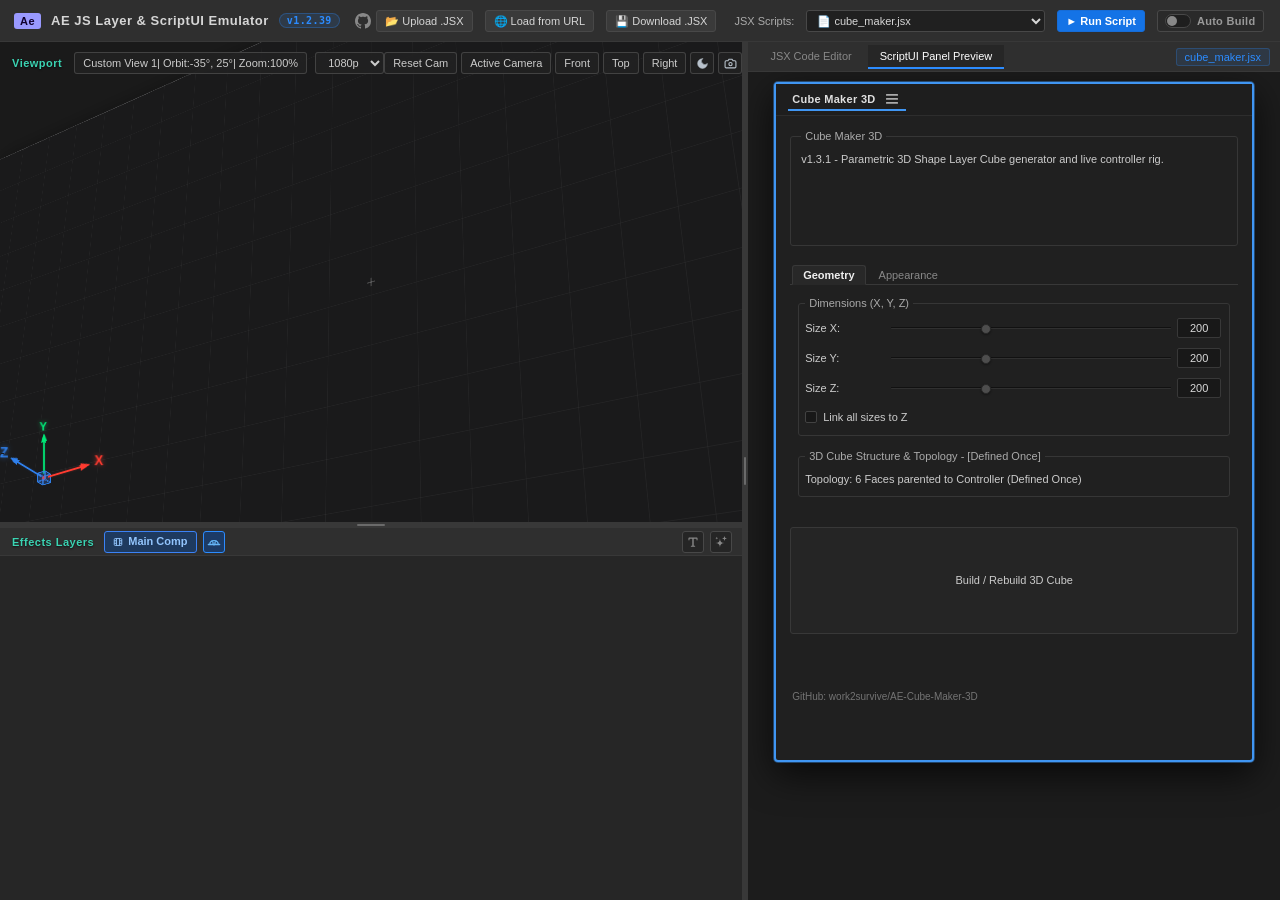
==== commit 4d1b6917: "feat: dock back only when dragging window title tab item (title + hamburger) over right panel (v1.2." ====
--- a/index.html
+++ b/index.html
@@ -3,143 +3,164 @@
 <head>
     <meta charset="UTF-8">
     <meta name="viewport" content="width=device-width, initial-scale=1.0">
-    <title>AE JS Builder - Adobe After Effects Web Simulator</title>
-    <link rel="icon" type="image/x-icon" href="favicon.ico">
-    <link rel="icon" type="image/png" href="favicon.png">
-    <link rel="stylesheet" href="style.css?v=1.6.5">
+    <title>After Effects JSX & ScriptUI 3D Simulator</title>
+    <link rel="icon" type="image/svg+xml" href="favicon.svg">
+    <link rel="alternate icon" type="image/png" href="favicon.png">
+    <link rel="shortcut icon" href="favicon.ico">
+    <link rel="stylesheet" href="style.css?v=1.8.30">
+    <link rel="preconnect" href="https://fonts.googleapis.com">
+    <link rel="preconnect" href="https://fonts.gstatic.com" crossorigin>
+    <link href="https://fonts.googleapis.com/css2?family=Noto+Color+Emoji&display=swap" rel="stylesheet">
 </head>
 <body>
-    <div id="app">
-        <!-- Top Navigation Bar -->
-        <header id="top-bar">
-            <div class="logo">
-                <span class="logo-icon">&#9654;</span>
-                <h1>AE JS Builder</h1>
-                <span class="version-badge">v1.8.30</span>
+    <!-- Topbar -->
+    <header class="ae-topbar">
+        <div class="ae-brand">
+            <span class="ae-badge">Ae</span>
+            <span>AE JS Layer & ScriptUI Emulator</span>
+            <span class="ae-version-badge" id="ae-version-badge" title="Daily incremental version (Starting at 1.0.0)">v1.2.39</span>
+            <a href="https://github.com/work2survive/AE_JS_builder" target="_blank" rel="noopener noreferrer" class="ae-github-link" title="View Source on GitHub">
+                <svg viewBox="0 0 16 16" width="16" height="16" fill="currentColor" aria-hidden="true">
+                    <path d="M8 0C3.58 0 0 3.58 0 8c0 3.54 2.29 6.53 5.47 7.59.4.07.55-.17.55-.38 0-.19-.01-.82-.01-1.49-2.01.37-2.53-.49-2.69-.94-.09-.23-.48-.94-.82-1.13-.28-.15-.68-.52-.01-.53.63-.01 1.08.58 1.23.82.72 1.21 1.87.87 2.33.66.07-.52.28-.87.51-1.07-1.78-.2-3.64-.89-3.64-3.95 0-.87.31-1.59.82-2.15-.08-.2-.36-1.02.08-2.12 0 0 .67-.21 2.2.82.64-.18 1.32-.27 2-.27.68 0 1.36.09 2 .27 1.53-1.04 2.2-.82 2.2-.82.44 1.1.16 1.92.08 2.12.51.56.82 1.27.82 2.15 0 3.07-1.87 3.75-3.65 3.95.29.25.54.73.54 1.48 0 1.07-.01 1.93-.01 2.2 0 .21.15.46.55.38A8.013 8.013 0 0016 8c0-4.42-3.58-8-8-8z"></path>
+                </svg>
+            </a>
+        </div>
+
+        <div class="ae-topbar-center">
+            <button id="btn-open-jsx" class="ae-btn" title="Upload and load a .JSX file from disk">📂 Upload .JSX</button>
+            <button id="btn-url-jsx" class="ae-btn" title="Load a .JSX script from a web URL or GitHub link">🌐 Load from URL</button>
+            <input type="file" id="file-input-jsx" accept=".jsx,.js,.txt" style="display: none;">
+            <button id="btn-download-jsx" class="ae-btn" title="Download current .JSX code to disk">💾 Download .JSX</button>
+            <label style="color:#aaa; font-size:11px; margin-left:6px;">JSX Scripts:</label>
+            <select id="ae-preset-select" class="ae-preset-select"></select>
+            <button id="btn-run-script" class="ae-btn ae-btn-primary" title="Execute script (Ctrl + Enter)">&#9658; Run Script</button>
+            <label id="ae-autobuild-toggle" class="ae-autobuild-toggle" title="Auto Build: Automatically trigger build button when script runs (&amp;autobuild=true)">
+                <input type="checkbox" id="chk-autobuild" class="ae-autobuild-checkbox">
+                <span class="ae-autobuild-slider"></span>
+                <span class="ae-autobuild-label">Auto Build</span>
+            </label>
+        </div>
+
+        <div class="ae-topbar-actions"></div>
+    </header>
+
+    <!-- Main Workspace -->
+    <main class="ae-workspace" id="ae-workspace">
+        <!-- Left Column: Camera Preview (Top) + Layer Properties Inspector (Bottom) -->
+        <section class="ae-left-column" id="ae-left-column">
+            <!-- 3D Composition Viewport / Camera Preview -->
+            <div id="ae-viewport-panel" class="ae-viewport-panel">
+                <!-- AERenderer mounts here -->
             </div>
-            
-            <div class="header-controls">
-                <!-- Script Selector Dropdown -->
-                <div class="script-selector-container">
-                    <label for="script-dropdown">Sample Script:</label>
-                    <select id="script-dropdown">
-                        <option value="">-- Select a Script --</option>
-                    </select>
+
+            <!-- Horizontal Resizer between Camera Viewport and Timeline -->
+            <div class="ae-resizer ae-resizer-h" id="resizer-horizontal" title="Drag vertically to resize viewport and timeline (Double-click to reset)"></div>
+
+            <!-- Bottom Panel: AE Layer Inspector & Properties Timeline (Same width as camera preview) -->
+            <div class="ae-bottom-section" id="ae-bottom-section">
+                <div class="ae-timeline-header">
+                    <span class="ae-panel-title ae-timeline-panel-title">Effects Layers</span>
+                    <div id="ae-comp-breadcrumbs" class="ae-comp-breadcrumbs"></div>
+                    <!-- Global Shy Switch (Active by default, using authentic AE Shy Guy pictogram) -->
+                    <button id="btn-global-shy" class="ae-global-shy-btn active" title="Hide all layers for which the 'Shy' switch is set (Focus on .JSX UI)">
+                        <svg class="ae-shy-icon" viewBox="0 0 20 20" width="14" height="14" fill="none">
+                            <!-- Head Dome -->
+                            <path d="M 4 13.5 C 4 6, 16 6, 16 13.5" stroke="currentColor" stroke-width="1.8" stroke-linecap="round"/>
+                            <!-- Eyes -->
+                            <circle cx="7.2" cy="8.8" r="1.1" fill="currentColor"/>
+                            <circle cx="12.8" cy="8.8" r="1.1" fill="currentColor"/>
+                            <!-- Bulbous Drooping Nose -->
+                            <path d="M 8.4 10.5 C 8.4 15.2, 11.6 15.2, 11.6 10.5" stroke="currentColor" stroke-width="1.8" stroke-linecap="round" fill="currentColor" fill-opacity="0.2"/>
+                            <!-- Fence / Wall -->
+                            <line x1="2" y1="13.5" x2="18" y2="13.5" stroke="currentColor" stroke-width="2" stroke-linecap="round"/>
+                        </svg>
+                    </button>
+
+                    <!-- Dummy Text Creator Button (Aligned to the right side of the bar) -->
+                    <button id="btn-create-dummy-text" class="ae-dummy-text-btn" title="Create Dummy Text Layer in Viewport Center (Random Font, Type, Alignment, Size &amp; Leading)">
+                        <svg class="ae-type-icon" viewBox="0 0 20 20" width="14" height="14" fill="currentColor">
+                            <path d="M 3.5 4.5 C 3.5 3.95 3.95 3.5 4.5 3.5 H 15.5 C 16.05 3.5 16.5 3.95 16.5 4.5 V 7 C 16.5 7.4 16.15 7.7 15.75 7.7 C 15.35 7.7 15 7.4 15 7 V 5.3 H 11 V 15.2 H 12.5 C 12.9 15.2 13.2 15.55 13.2 15.95 C 13.2 16.35 12.9 16.7 12.5 16.7 H 7.5 C 7.1 16.7 6.8 16.35 6.8 15.95 C 6.8 15.55 7.1 15.2 7.5 15.2 H 9 V 5.3 H 5 V 7 C 5 7.4 4.65 7.7 4.25 7.7 C 3.85 7.7 3.5 7.4 3.5 7 Z"/>
+                        </svg>
+                    </button>
+
+                    <!-- Clear Composition / Clear all layers button (Monochromatic Sparkles ✨ icon) -->
+                    <button id="btn-clear-comp" class="ae-clear-comp-btn" title="Clear all layers in composition (Shift+Click to reset script &amp; URL)">
+                        <svg class="ae-sparkles-icon" viewBox="0 0 20 20" width="14" height="14" fill="currentColor">
+                            <path d="M 8.5 5.0 Q 8.5 11.5 15.0 11.5 Q 8.5 11.5 8.5 18.0 Q 8.5 11.5 2.0 11.5 Q 8.5 11.5 8.5 5.0 Z"/>
+                            <path d="M 15.0 1.5 Q 15.0 5.0 18.5 5.0 Q 15.0 5.0 15.0 8.5 Q 15.0 5.0 11.5 5.0 Q 15.0 5.0 15.0 1.5 Z"/>
+                            <path d="M 4.0 2.5 Q 4.0 4.5 6.0 4.5 Q 4.0 4.5 4.0 6.5 Q 4.0 4.5 2.0 4.5 Q 4.0 4.5 4.0 2.5 Z"/>
+                        </svg>
+                    </button>
+
                 </div>
 
-                <div class="header-btn-group">
-                    <button id="btn-load-sample" class="secondary-btn" title="Reload Selected Script">Reload</button>
-                    <button id="btn-export-svg" class="secondary-btn" title="Export Composition as SVG">Export SVG</button>
-                    <button id="btn-export-png" class="secondary-btn" title="Export Composition as PNG">Export PNG</button>
+                <div id="ae-layers-tree" class="ae-layers-tree">
+                    <!-- Dynamically populated layer items -->
                 </div>
             </div>
-        </header>
+        </section>
 
-        <!-- Main Workspace (Editor + Viewport + ScriptUI) -->
-        <main id="workspace">
-            <!-- Left Pane: Code Editor -->
-            <section id="editor-pane" class="panel">
-                <div class="panel-header">
-                    <h2>JSX Code Editor</h2>
-                    <div class="panel-actions">
-                        <button id="btn-clear" class="icon-btn" title="Clear Code">Clear</button>
-                        <button id="btn-format" class="icon-btn" title="Format Code">Format</button>
-                        <button id="btn-run" class="primary-btn" title="Execute Script (Ctrl+Enter)">
-                            <span class="play-icon">&#9654;</span> Run Script
-                        </button>
-                    </div>
+        <!-- Vertical Resizer between Left Column and Right Column -->
+        <div class="ae-resizer ae-resizer-v" id="resizer-vertical" title="Drag horizontally to resize columns (Double-click to reset)"></div>
+
+        <!-- Right Column: Code Editor & ScriptUI Preview (Full Available Height) -->
+        <section class="ae-editor-panel" id="ae-editor-panel">
+            <div class="ae-panel-tabs">
+                <button id="tab-editor" class="ae-tab active">JSX Code Editor</button>
+                <button id="tab-scriptui" class="ae-tab">ScriptUI Panel Preview</button>
+                <span id="current-filename" class="ae-file-status" title="Current file">Cube Preset</span>
+            </div>
+
+            <div id="editor-view" class="ae-editor-content">
+                <div id="ae-drag-overlay" class="ae-drag-overlay" style="display: none;">
+                    <span>Drop .JSX file to open</span>
                 </div>
-                <div class="editor-container">
-                    <textarea id="code-editor" spellcheck="false" placeholder="// Write or paste your After Effects JSX code here..."></textarea>
-                </div>
-                <div class="editor-status-bar">
-                    <span id="cursor-pos">Ln 1, Col 1</span>
-                    <span id="char-count">0 chars</span>
-                    <span id="auto-run-indicator" class="status-indicator">Ready</span>
-                </div>
-            </section>
-
-            <!-- Center Divider -->
-            <div id="divider-editor-viewport" class="resizer horizontal-resizer"></div>
-
-            <!-- Center Pane: AE Composition Viewport -->
-            <section id="viewport-pane" class="panel">
-                <div class="panel-header">
-                    <h2>AE Viewport (Composition Preview)</h2>
-                    <div class="viewport-info">
-                        <span id="comp-resolution">1920 &times; 1080</span>
-                        <span id="comp-framerate">30 fps</span>
-                        <span id="comp-duration">10.0s</span>
-                    </div>
-                    <div class="panel-actions">
-                        <button id="btn-fit-view" class="icon-btn" title="Fit to Screen">Fit</button>
-                        <button id="btn-100-view" class="icon-btn" title="Actual Size (100%)">100%</button>
-                        <button id="btn-toggle-grid" class="icon-btn" title="Toggle Composition Grid">Grid</button>
-                    </div>
-                </div>
-
-                <!-- Canvas / SVG Render Area -->
-                <div id="viewport-stage" class="stage-container">
-                    <div id="composition-frame" class="composition-artboard">
-                        <svg id="ae-svg-canvas" width="100%" height="100%" viewBox="0 0 1920 1080" preserveAspectRatio="xMidYMid meet">
-                            <!-- Background Composition Layer -->
-                            <rect id="comp-bg" width="100%" height="100%" fill="#1e1e1e" />
-                            <!-- Rendered AE Layers Stack Container -->
-                            <g id="ae-layers-container"></g>
-                        </svg>
-                    </div>
-                </div>
-
-                <!-- Timeline / Playback Scrubber -->
-                <div class="timeline-bar">
-                    <button id="btn-play-pause" class="playback-btn" title="Play / Pause Spacebar">&#9654;</button>
-                    <span id="timecode-display" class="timecode">00:00:00:00</span>
-                    <div class="scrubber-track" id="scrubber-track">
-                        <div class="scrubber-playhead" id="scrubber-playhead" style="left: 0%;"></div>
-                        <div class="scrubber-progress" id="scrubber-progress" style="width: 0%;"></div>
-                    </div>
-                    <span id="duration-display" class="duration-code">00:00:10:00</span>
-                </div>
-            </section>
-
-            <!-- Right Divider -->
-            <div id="divider-viewport-scriptui" class="resizer horizontal-resizer"></div>
-
-            <!-- Right Pane: ScriptUI Native Dialog Emulator -->
-            <section id="scriptui-pane" class="panel">
-                <div class="panel-header">
-                    <h2>ScriptUI Dialog Panel</h2>
-                    <div class="panel-actions">
-                        <button id="btn-reset-ui" class="icon-btn" title="Reset UI Dialog">Reset UI</button>
-                    </div>
-                </div>
-                <div id="scriptui-dialog-host" class="scriptui-host-container">
-                    <!-- Virtual ScriptUI Window / Palette is generated dynamically here -->
-                    <div id="scriptui-placeholder" class="empty-state">
-                        <span class="empty-icon">&#128441;</span>
-                        <p>No active ScriptUI panel instantiated.</p>
-                        <p class="subtext">Execute a script containing <code>new Window("palette" | "dialog")</code></p>
-                    </div>
-                </div>
-            </section>
-        </main>
-
-        <!-- Bottom Console / Diagnostic Log Pane -->
-        <footer id="console-pane" class="panel collapsed">
-            <div class="panel-header" id="console-toggle-bar">
-                <div class="console-title">
-                    <span class="console-chevron">&#9650;</span>
-                    <h2>Diagnostic Console &amp; $.writeln Stream</h2>
-                    <span id="log-count" class="badge">0</span>
-                </div>
-                <div class="panel-actions">
-                    <button id="btn-clear-console" class="icon-btn" title="Clear Console Output">Clear Logs</button>
+                <textarea id="ae-code-editor" class="ae-code-textarea" spellcheck="false" placeholder="Paste or drag .jsx script here..."></textarea>
+                <div id="ae-console-drawer" class="ae-console-drawer">
+                    <div class="ae-console-line" style="color: #6a9955;">// AE JSX Console initialized. Ready for scripts.</div>
                 </div>
             </div>
-            <div class="console-output-container">
-                <pre id="console-output"></pre>
+
+            <div id="scriptui-dock-host" class="scriptui-dock" style="display: none;">
+                <div style="color: #888; text-align: center; margin-top: 40px;">
+                    ScriptUI Window will appear here when created by your script.
+                </div>
             </div>
-        </footer>
+        </section>
+    </main>
+
+    <!-- Load .JSX from URL Dialog Modal -->
+    <div id="ae-url-modal" class="ae-modal-backdrop" style="display: none;">
+        <div class="ae-url-dialog" role="dialog" aria-modal="true" aria-labelledby="ae-url-dialog-title">
+            <div class="ae-url-dialog-header">
+                <span id="ae-url-dialog-title" class="ae-url-dialog-title">
+                    <svg viewBox="0 0 16 16" width="14" height="14" fill="currentColor">
+                        <path d="M4.715 6.542 3.343 7.914a3 3 0 1 0 4.243 4.243l1.828-1.829A3 3 0 0 0 8.586 5.5L8 6.086a1 1 0 0 0-.154.199 2 2 0 0 1 .861 3.337L6.88 11.45a2 2 0 1 1-2.83-2.83l.793-.792a4 4 0 0 1-.128-1.287z"/>
+                        <path d="M6.586 1A2 2 0 0 0 4.865 3.045l.793.792c.04-.42.17-.83.428-1.196l1.828-1.829a2 2 0 1 1 2.83 2.83l-.793.793c-.04.42-.17.83-.428 1.196l-1.828 1.829a3 3 0 0 0 4.243-4.243L10.05 1.05A2 2 0 0 0 6.586 1z"/>
+                    </svg>
+                    Load .JSX from URL
+                </span>
+                <button type="button" id="ae-url-close" class="ae-url-dialog-close" title="Close (Esc)">&#x2715;</button>
+            </div>
+            <div class="ae-url-dialog-body">
+                <div class="ae-url-dialog-desc">
+                    Paste a direct URL to an Adobe After Effects <code>.jsx</code> file to load and execute it in the emulator:
+                </div>
+                <div class="ae-url-input-wrap">
+                    <input type="url" id="ae-url-input" class="ae-url-input" placeholder="https://raw.githubusercontent.com/.../script.jsx" spellcheck="false" autocomplete="off">
+                    <div id="ae-url-error" class="ae-url-error"></div>
+                </div>
+                <div class="ae-url-dialog-hint">
+                    Supports direct web URLs, GitHub Raw links, and standard GitHub URLs (e.g. <code>github.com/.../blob/...</code>).
+                </div>
+            </div>
+            <div class="ae-url-dialog-footer">
+                <button type="button" id="ae-url-cancel" class="ae-btn">Cancel</button>
+                <button type="button" id="ae-url-submit" class="ae-btn ae-btn-primary">
+                    <span id="ae-url-submit-text">Load &amp; Run</span>
+                </button>
+            </div>
+        </div>
     </div>
 
     <!-- JavaScript Modules -->
--- a/style.css
+++ b/style.css
@@ -776,8 +776,9 @@
     transition: background-color 0.15s ease, outline 0.15s ease;
 }
 
-.scriptui-dock.drag-over {
-    outline: 2px dashed var(--ae-blue);
+.scriptui-dock.drag-over,
+.ae-editor-panel.drag-over {
+    outline: 2px dashed var(--ae-blue) !important;
     outline-offset: -4px;
     background-color: rgba(44, 140, 255, 0.08);
 }
@@ -885,11 +886,7 @@
     user-select: none;
     position: relative;
     flex-shrink: 0;
-    cursor: grab;
-}
-
-.scriptui-tab-bar-ae:active {
-    cursor: grabbing;
+    cursor: default;
 }
 
 .scriptui-tab-item-ae {
@@ -897,8 +894,20 @@
     align-items: center;
     gap: 6px;
     position: relative;
-    padding-bottom: 3px;
+    padding: 2px 4px 3px 4px;
+    border-radius: 3px 3px 0 0;
     border-bottom: 2px solid #4096f3;
+    cursor: grab;
+    transition: background-color 0.12s ease;
+}
+
+.scriptui-tab-item-ae:hover {
+    background-color: rgba(255, 255, 255, 0.06);
+}
+
+.scriptui-tab-item-ae:active,
+.scriptui-tab-item-ae.is-dragging {
+    cursor: grabbing;
 }
 
 .scriptui-tab-title-ae {
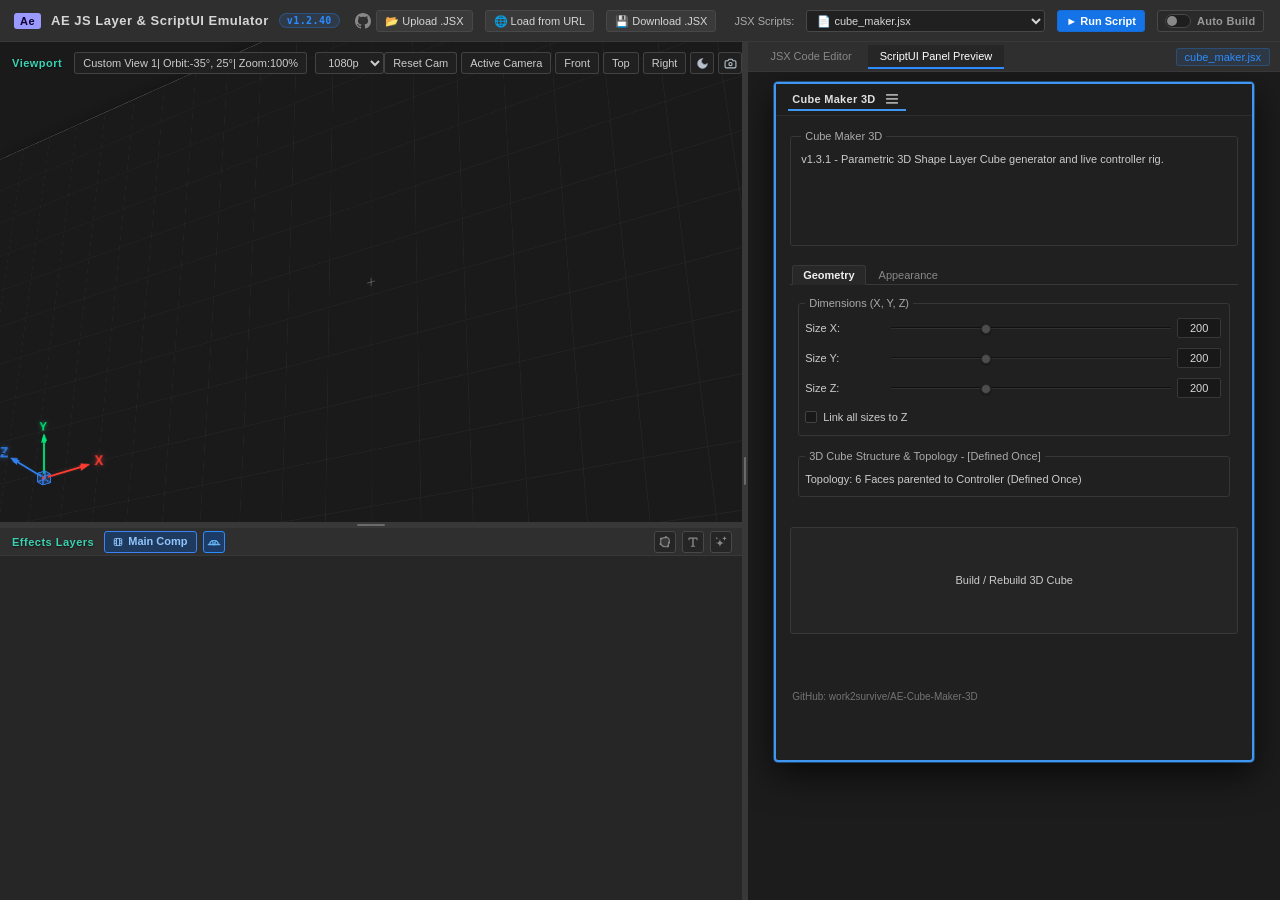
==== commit 05522ce3: "feat: add random 8-vertex mixed baked Bezier polygon creator button with pictogram (v1.2.40)" ====
--- a/index.html
+++ b/index.html
@@ -7,7 +7,7 @@
     <link rel="icon" type="image/svg+xml" href="favicon.svg">
     <link rel="alternate icon" type="image/png" href="favicon.png">
     <link rel="shortcut icon" href="favicon.ico">
-    <link rel="stylesheet" href="style.css?v=1.8.30">
+    <link rel="stylesheet" href="style.css?v=1.8.31">
     <link rel="preconnect" href="https://fonts.googleapis.com">
     <link rel="preconnect" href="https://fonts.gstatic.com" crossorigin>
     <link href="https://fonts.googleapis.com/css2?family=Noto+Color+Emoji&display=swap" rel="stylesheet">
@@ -18,7 +18,7 @@
         <div class="ae-brand">
             <span class="ae-badge">Ae</span>
             <span>AE JS Layer & ScriptUI Emulator</span>
-            <span class="ae-version-badge" id="ae-version-badge" title="Daily incremental version (Starting at 1.0.0)">v1.2.39</span>
+            <span class="ae-version-badge" id="ae-version-badge" title="Daily incremental version (Starting at 1.0.0)">v1.2.40</span>
             <a href="https://github.com/work2survive/AE_JS_builder" target="_blank" rel="noopener noreferrer" class="ae-github-link" title="View Source on GitHub">
                 <svg viewBox="0 0 16 16" width="16" height="16" fill="currentColor" aria-hidden="true">
                     <path d="M8 0C3.58 0 0 3.58 0 8c0 3.54 2.29 6.53 5.47 7.59.4.07.55-.17.55-.38 0-.19-.01-.82-.01-1.49-2.01.37-2.53-.49-2.69-.94-.09-.23-.48-.94-.82-1.13-.28-.15-.68-.52-.01-.53.63-.01 1.08.58 1.23.82.72 1.21 1.87.87 2.33.66.07-.52.28-.87.51-1.07-1.78-.2-3.64-.89-3.64-3.95 0-.87.31-1.59.82-2.15-.08-.2-.36-1.02.08-2.12 0 0 .67-.21 2.2.82.64-.18 1.32-.27 2-.27.68 0 1.36.09 2 .27 1.53-1.04 2.2-.82 2.2-.82.44 1.1.16 1.92.08 2.12.51.56.82 1.27.82 2.15 0 3.07-1.87 3.75-3.65 3.95.29.25.54.73.54 1.48 0 1.07-.01 1.93-.01 2.2 0 .21.15.46.55.38A8.013 8.013 0 0016 8c0-4.42-3.58-8-8-8z"></path>
@@ -73,6 +73,20 @@
                             <path d="M 8.4 10.5 C 8.4 15.2, 11.6 15.2, 11.6 10.5" stroke="currentColor" stroke-width="1.8" stroke-linecap="round" fill="currentColor" fill-opacity="0.2"/>
                             <!-- Fence / Wall -->
                             <line x1="2" y1="13.5" x2="18" y2="13.5" stroke="currentColor" stroke-width="2" stroke-linecap="round"/>
+                        </svg>
+                    </button>
+
+                    <!-- Dummy Bezier Polygon Creator Button (Aligned to the left of Dummy Text button) -->
+                    <button id="btn-create-dummy-shape" class="ae-dummy-shape-btn" title="Create Random 8-Vertex Baked Bezier Polygon Shape in Viewport Center (Mixed Bezier Types, Random Fill/Stroke &amp; Visible Anchor)">
+                        <svg class="ae-shape-icon" viewBox="0 0 20 20" width="14" height="14" fill="none">
+                            <!-- Mixed polygon + Bezier curve path -->
+                            <path d="M 4.2 5.2 L 11.2 3.2 C 15.8 3.2 17.2 7.2 15.6 11.2 L 14.2 16.0 C 10.2 17.6 6.2 16.4 3.6 13.0 Z" stroke="currentColor" stroke-width="1.6" stroke-linejoin="round" fill="currentColor" fill-opacity="0.18"/>
+                            <!-- AE Bezier vertex nodes -->
+                            <rect x="2.8" y="3.8" width="2.8" height="2.8" rx="0.4" fill="currentColor"/>
+                            <rect x="9.8" y="1.8" width="2.8" height="2.8" rx="0.4" fill="currentColor"/>
+                            <circle cx="15.6" cy="11.2" r="1.5" fill="currentColor"/>
+                            <rect x="12.8" y="14.6" width="2.8" height="2.8" rx="0.4" fill="currentColor"/>
+                            <circle cx="3.6" cy="13.0" r="1.5" fill="currentColor"/>
                         </svg>
                     </button>
 
@@ -165,13 +179,13 @@
 
     <!-- JavaScript Modules -->
     <script src="js/html-to-image.js"></script>
-    <script src="js/ae-core.js?v=1.8.30"></script>
-    <script src="js/scriptui.js?v=1.8.30"></script>
-    <script src="js/windows-color-picker.js?v=1.8.30"></script>
-    <script src="js/ae-renderer.js?v=1.8.30"></script>
-    <script src="jsx/manifest.js?v=1.8.30"></script>
-    <script src="samples/manifest.js?v=1.8.30"></script>
-    <script src="js/presets.js?v=1.8.30"></script>
-    <script src="js/app.js?v=1.8.30"></script>
+    <script src="js/ae-core.js?v=1.8.31"></script>
+    <script src="js/scriptui.js?v=1.8.31"></script>
+    <script src="js/windows-color-picker.js?v=1.8.31"></script>
+    <script src="js/ae-renderer.js?v=1.8.31"></script>
+    <script src="jsx/manifest.js?v=1.8.31"></script>
+    <script src="samples/manifest.js?v=1.8.31"></script>
+    <script src="js/presets.js?v=1.8.31"></script>
+    <script src="js/app.js?v=1.8.31"></script>
 </body>
 </html>
--- a/style.css
+++ b/style.css
@@ -1891,7 +1891,48 @@
     color: #64b5f6;
 }
 
-/* Dummy Text Button (aligned right in timeline header, same 22px size as shy button) */
+/* Dummy Bezier Polygon Button (aligned right in timeline header, to the left of dummy text button) */
+.ae-dummy-shape-btn {
+    width: 22px;
+    height: 22px;
+    max-height: 22px;
+    min-height: 22px;
+    background: #252525;
+    border: 1px solid var(--border-light);
+    color: var(--text-muted);
+    border-radius: 3px;
+    padding: 0;
+    margin: 0 0 0 auto;
+    display: inline-flex;
+    align-items: center;
+    justify-content: center;
+    cursor: pointer;
+    box-sizing: border-box;
+    flex-shrink: 0;
+    line-height: 1;
+    vertical-align: middle;
+    appearance: none;
+    -webkit-appearance: none;
+    transition: all 0.15s ease;
+}
+.ae-dummy-shape-btn svg.ae-shape-icon {
+    display: block;
+    width: 14px;
+    height: 14px;
+    margin: 0;
+}
+.ae-dummy-shape-btn:hover {
+    color: #ffffff;
+    background: #383838;
+    border-color: #555555;
+}
+.ae-dummy-shape-btn:active {
+    background: #1c3b66;
+    border-color: var(--ae-blue);
+    color: #64b5f6;
+}
+
+/* Dummy Text Button (aligned after dummy shape button, same 22px size) */
 .ae-dummy-text-btn {
     width: 22px;
     height: 22px;
@@ -1902,7 +1943,7 @@
     color: var(--text-muted);
     border-radius: 3px;
     padding: 0;
-    margin: 0 0 0 auto;
+    margin: 0;
     display: inline-flex;
     align-items: center;
     justify-content: center;
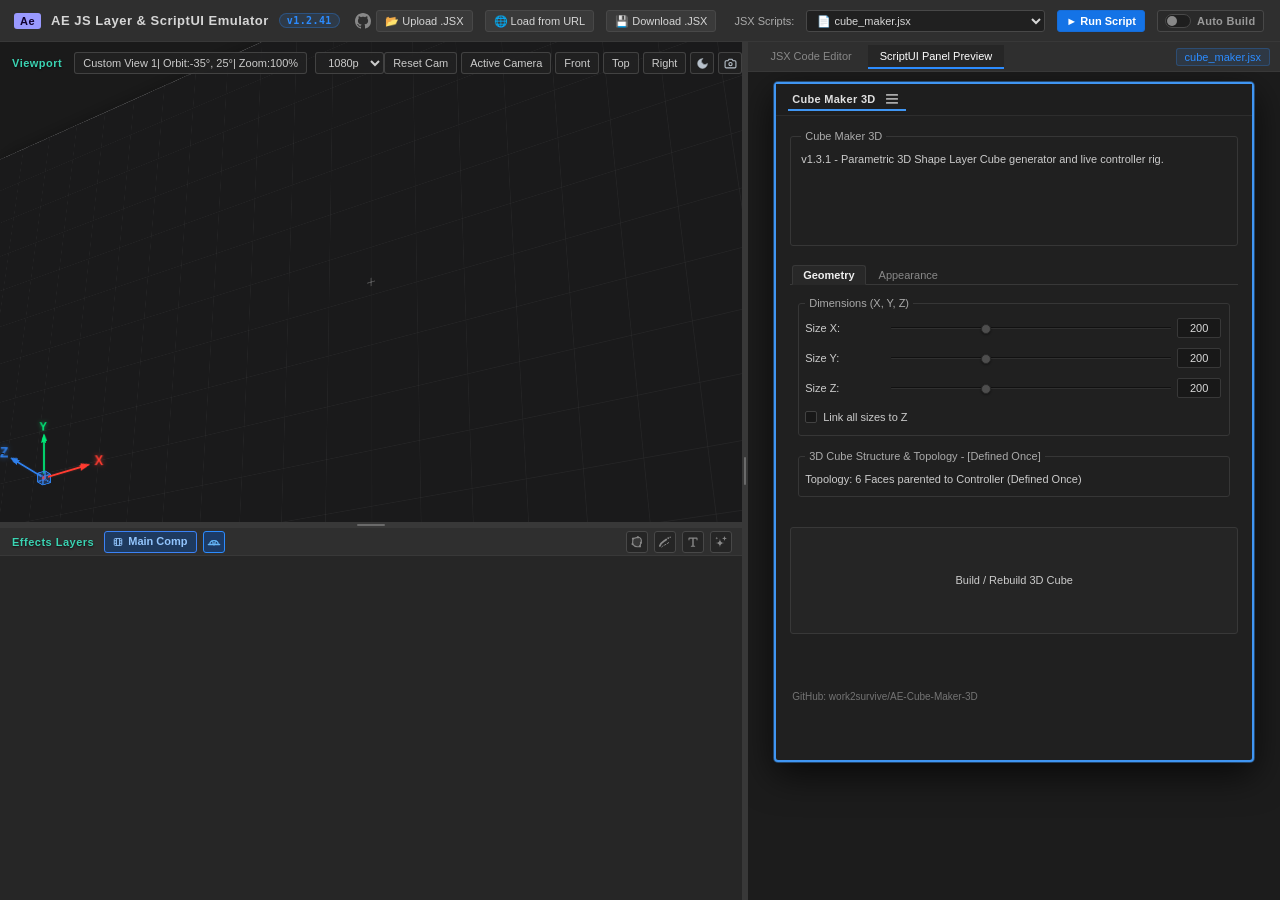
==== commit e0332813: "feat: add AE Trim Paths engine & Random Stroke ON/OFF toggle button (50% trim+offset, 50% taper, 50%" ====
--- a/index.html
+++ b/index.html
@@ -7,7 +7,7 @@
     <link rel="icon" type="image/svg+xml" href="favicon.svg">
     <link rel="alternate icon" type="image/png" href="favicon.png">
     <link rel="shortcut icon" href="favicon.ico">
-    <link rel="stylesheet" href="style.css?v=1.8.31">
+    <link rel="stylesheet" href="style.css?v=1.8.32">
     <link rel="preconnect" href="https://fonts.googleapis.com">
     <link rel="preconnect" href="https://fonts.gstatic.com" crossorigin>
     <link href="https://fonts.googleapis.com/css2?family=Noto+Color+Emoji&display=swap" rel="stylesheet">
@@ -18,7 +18,7 @@
         <div class="ae-brand">
             <span class="ae-badge">Ae</span>
             <span>AE JS Layer & ScriptUI Emulator</span>
-            <span class="ae-version-badge" id="ae-version-badge" title="Daily incremental version (Starting at 1.0.0)">v1.2.40</span>
+            <span class="ae-version-badge" id="ae-version-badge" title="Daily incremental version (Starting at 1.0.0)">v1.2.41</span>
             <a href="https://github.com/work2survive/AE_JS_builder" target="_blank" rel="noopener noreferrer" class="ae-github-link" title="View Source on GitHub">
                 <svg viewBox="0 0 16 16" width="16" height="16" fill="currentColor" aria-hidden="true">
                     <path d="M8 0C3.58 0 0 3.58 0 8c0 3.54 2.29 6.53 5.47 7.59.4.07.55-.17.55-.38 0-.19-.01-.82-.01-1.49-2.01.37-2.53-.49-2.69-.94-.09-.23-.48-.94-.82-1.13-.28-.15-.68-.52-.01-.53.63-.01 1.08.58 1.23.82.72 1.21 1.87.87 2.33.66.07-.52.28-.87.51-1.07-1.78-.2-3.64-.89-3.64-3.95 0-.87.31-1.59.82-2.15-.08-.2-.36-1.02.08-2.12 0 0 .67-.21 2.2.82.64-.18 1.32-.27 2-.27.68 0 1.36.09 2 .27 1.53-1.04 2.2-.82 2.2-.82.44 1.1.16 1.92.08 2.12.51.56.82 1.27.82 2.15 0 3.07-1.87 3.75-3.65 3.95.29.25.54.73.54 1.48 0 1.07-.01 1.93-.01 2.2 0 .21.15.46.55.38A8.013 8.013 0 0016 8c0-4.42-3.58-8-8-8z"></path>
@@ -76,7 +76,7 @@
                         </svg>
                     </button>
 
-                    <!-- Dummy Bezier Polygon Creator Button (Aligned to the left of Dummy Text button) -->
+                    <!-- Dummy Bezier Polygon Creator Button (Aligned to the left of Random Stroke & Dummy Text) -->
                     <button id="btn-create-dummy-shape" class="ae-dummy-shape-btn" title="Create Random 8-Vertex Baked Bezier Polygon Shape in Viewport Center (Mixed Bezier Types, Random Fill/Stroke &amp; Visible Anchor)">
                         <svg class="ae-shape-icon" viewBox="0 0 20 20" width="14" height="14" fill="none">
                             <!-- Mixed polygon + Bezier curve path -->
@@ -87,6 +87,19 @@
                             <circle cx="15.6" cy="11.2" r="1.5" fill="currentColor"/>
                             <rect x="12.8" y="14.6" width="2.8" height="2.8" rx="0.4" fill="currentColor"/>
                             <circle cx="3.6" cy="13.0" r="1.5" fill="currentColor"/>
+                        </svg>
+                    </button>
+
+                    <!-- Random Stroke Toggle Button (ON: Random Stroke + 50% Trim/Offset + 50% Taper + 50% Dotted; OFF: Remove Strokes) -->
+                    <button id="btn-random-stroke" class="ae-random-stroke-btn" aria-pressed="false" title="Random Stroke (ON / OFF): Toggle random stroke color &amp; thickness across all Shape Layers (50% Trim Paths + Offset, 50% Taper, 50% Dotted)">
+                        <svg class="ae-stroke-icon" viewBox="0 0 20 20" width="14" height="14" fill="none">
+                            <!-- Tapered curve segment -->
+                            <path d="M 2.6 15.6 C 4.2 10.2 8.2 9.4 11.8 6.4" stroke="currentColor" stroke-width="2.6" stroke-linecap="round"/>
+                            <!-- Dotted / trimmed continuation -->
+                            <circle cx="14.6" cy="4.4" r="1.35" fill="currentColor"/>
+                            <circle cx="17.4" cy="3.2" r="0.95" fill="currentColor"/>
+                            <!-- Trim marker / parallel dashed accent -->
+                            <path d="M 5.4 17.0 C 8.6 14.2 12.6 13.4 16.8 9.6" stroke="currentColor" stroke-width="1.4" stroke-linecap="round" stroke-dasharray="2.2 2.6"/>
                         </svg>
                     </button>
 
@@ -179,13 +192,13 @@
 
     <!-- JavaScript Modules -->
     <script src="js/html-to-image.js"></script>
-    <script src="js/ae-core.js?v=1.8.31"></script>
-    <script src="js/scriptui.js?v=1.8.31"></script>
-    <script src="js/windows-color-picker.js?v=1.8.31"></script>
-    <script src="js/ae-renderer.js?v=1.8.31"></script>
-    <script src="jsx/manifest.js?v=1.8.31"></script>
-    <script src="samples/manifest.js?v=1.8.31"></script>
-    <script src="js/presets.js?v=1.8.31"></script>
-    <script src="js/app.js?v=1.8.31"></script>
+    <script src="js/ae-core.js?v=1.8.32"></script>
+    <script src="js/scriptui.js?v=1.8.32"></script>
+    <script src="js/windows-color-picker.js?v=1.8.32"></script>
+    <script src="js/ae-renderer.js?v=1.8.32"></script>
+    <script src="jsx/manifest.js?v=1.8.32"></script>
+    <script src="samples/manifest.js?v=1.8.32"></script>
+    <script src="js/presets.js?v=1.8.32"></script>
+    <script src="js/app.js?v=1.8.32"></script>
 </body>
 </html>
--- a/style.css
+++ b/style.css
@@ -1932,6 +1932,48 @@
     color: #64b5f6;
 }
 
+/* Random Stroke Toggle Button (ON / OFF switch next to Random Shape & Dummy Text) */
+.ae-random-stroke-btn {
+    width: 22px;
+    height: 22px;
+    max-height: 22px;
+    min-height: 22px;
+    background: #252525;
+    border: 1px solid var(--border-light);
+    color: var(--text-muted);
+    border-radius: 3px;
+    padding: 0;
+    margin: 0;
+    display: inline-flex;
+    align-items: center;
+    justify-content: center;
+    cursor: pointer;
+    box-sizing: border-box;
+    flex-shrink: 0;
+    line-height: 1;
+    vertical-align: middle;
+    appearance: none;
+    -webkit-appearance: none;
+    transition: all 0.15s ease;
+}
+.ae-random-stroke-btn svg.ae-stroke-icon {
+    display: block;
+    width: 14px;
+    height: 14px;
+    margin: 0;
+}
+.ae-random-stroke-btn:hover {
+    color: #ffffff;
+    background: #383838;
+    border-color: #555555;
+}
+.ae-random-stroke-btn.active {
+    background: #1c3b66;
+    border-color: var(--ae-blue);
+    color: #64b5f6;
+    box-shadow: 0 0 0 1px rgba(44, 140, 255, 0.35);
+}
+
 /* Dummy Text Button (aligned after dummy shape button, same 22px size) */
 .ae-dummy-text-btn {
     width: 22px;
